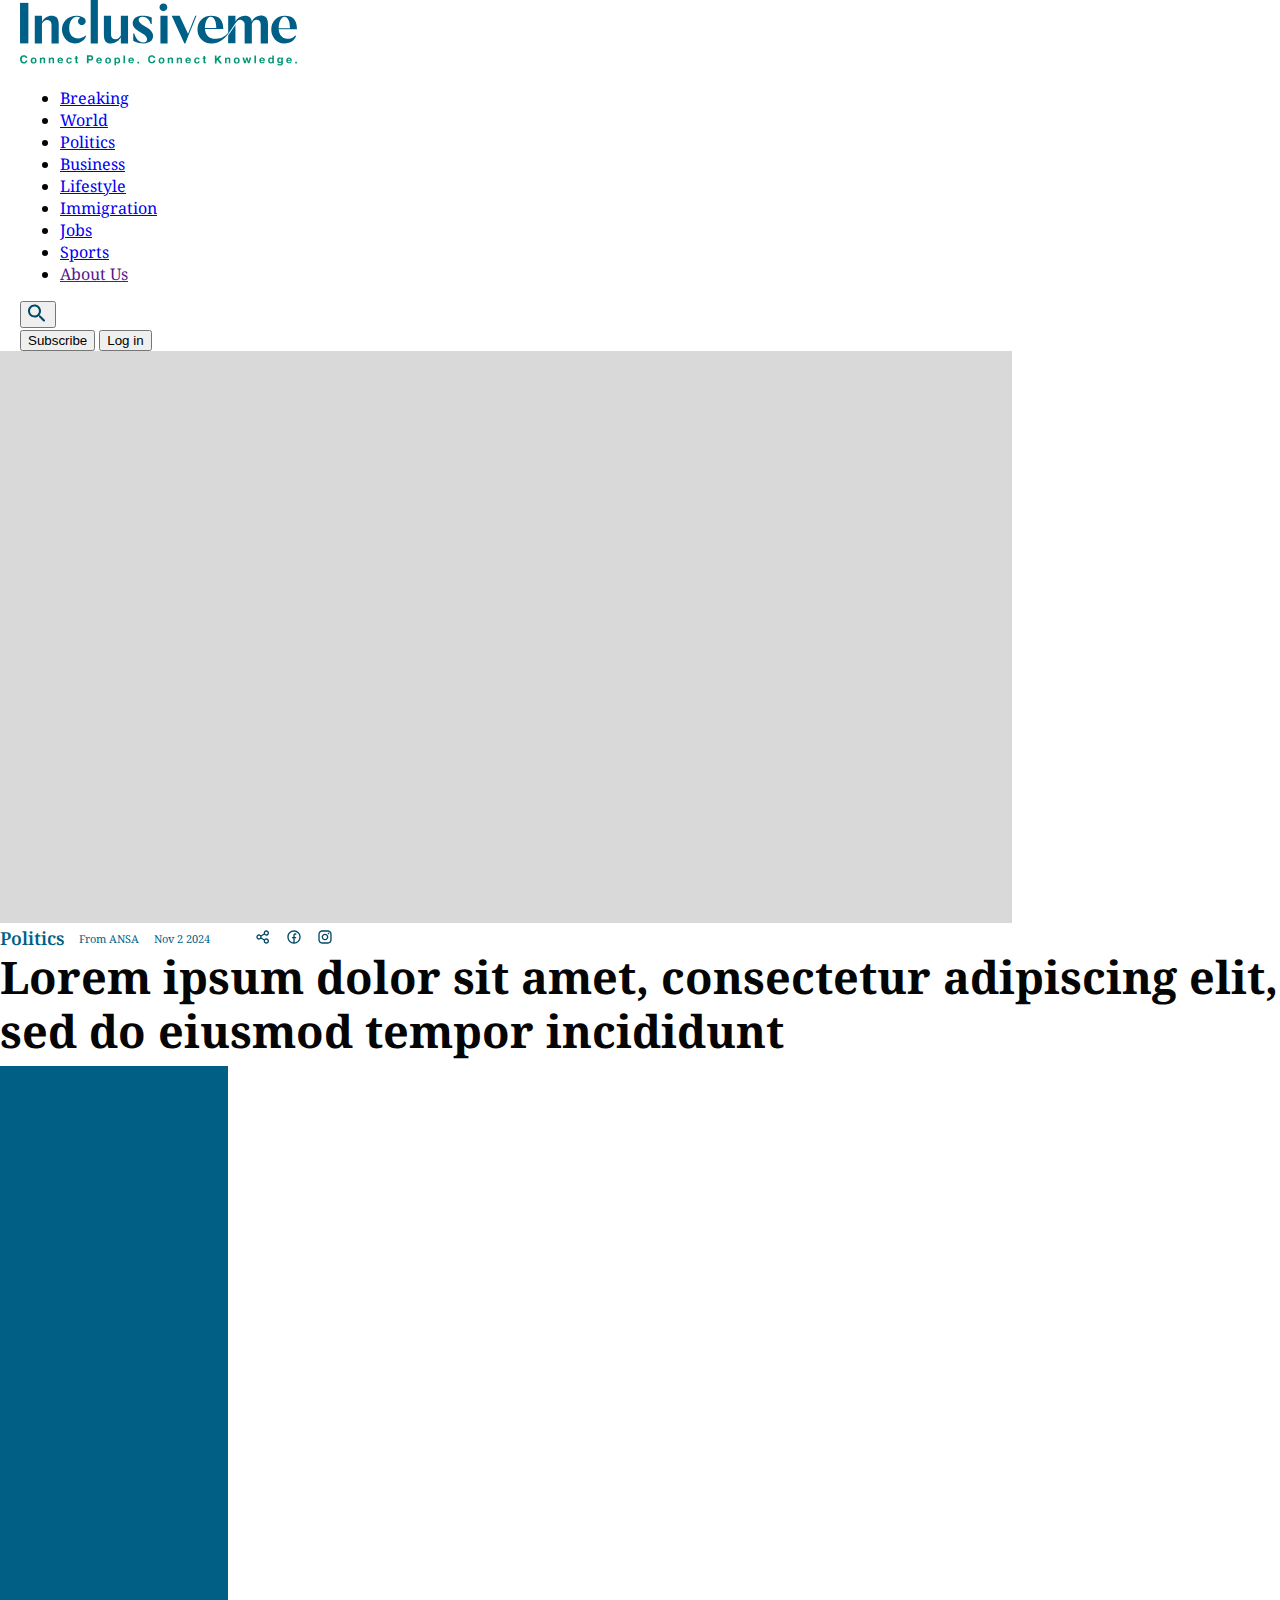
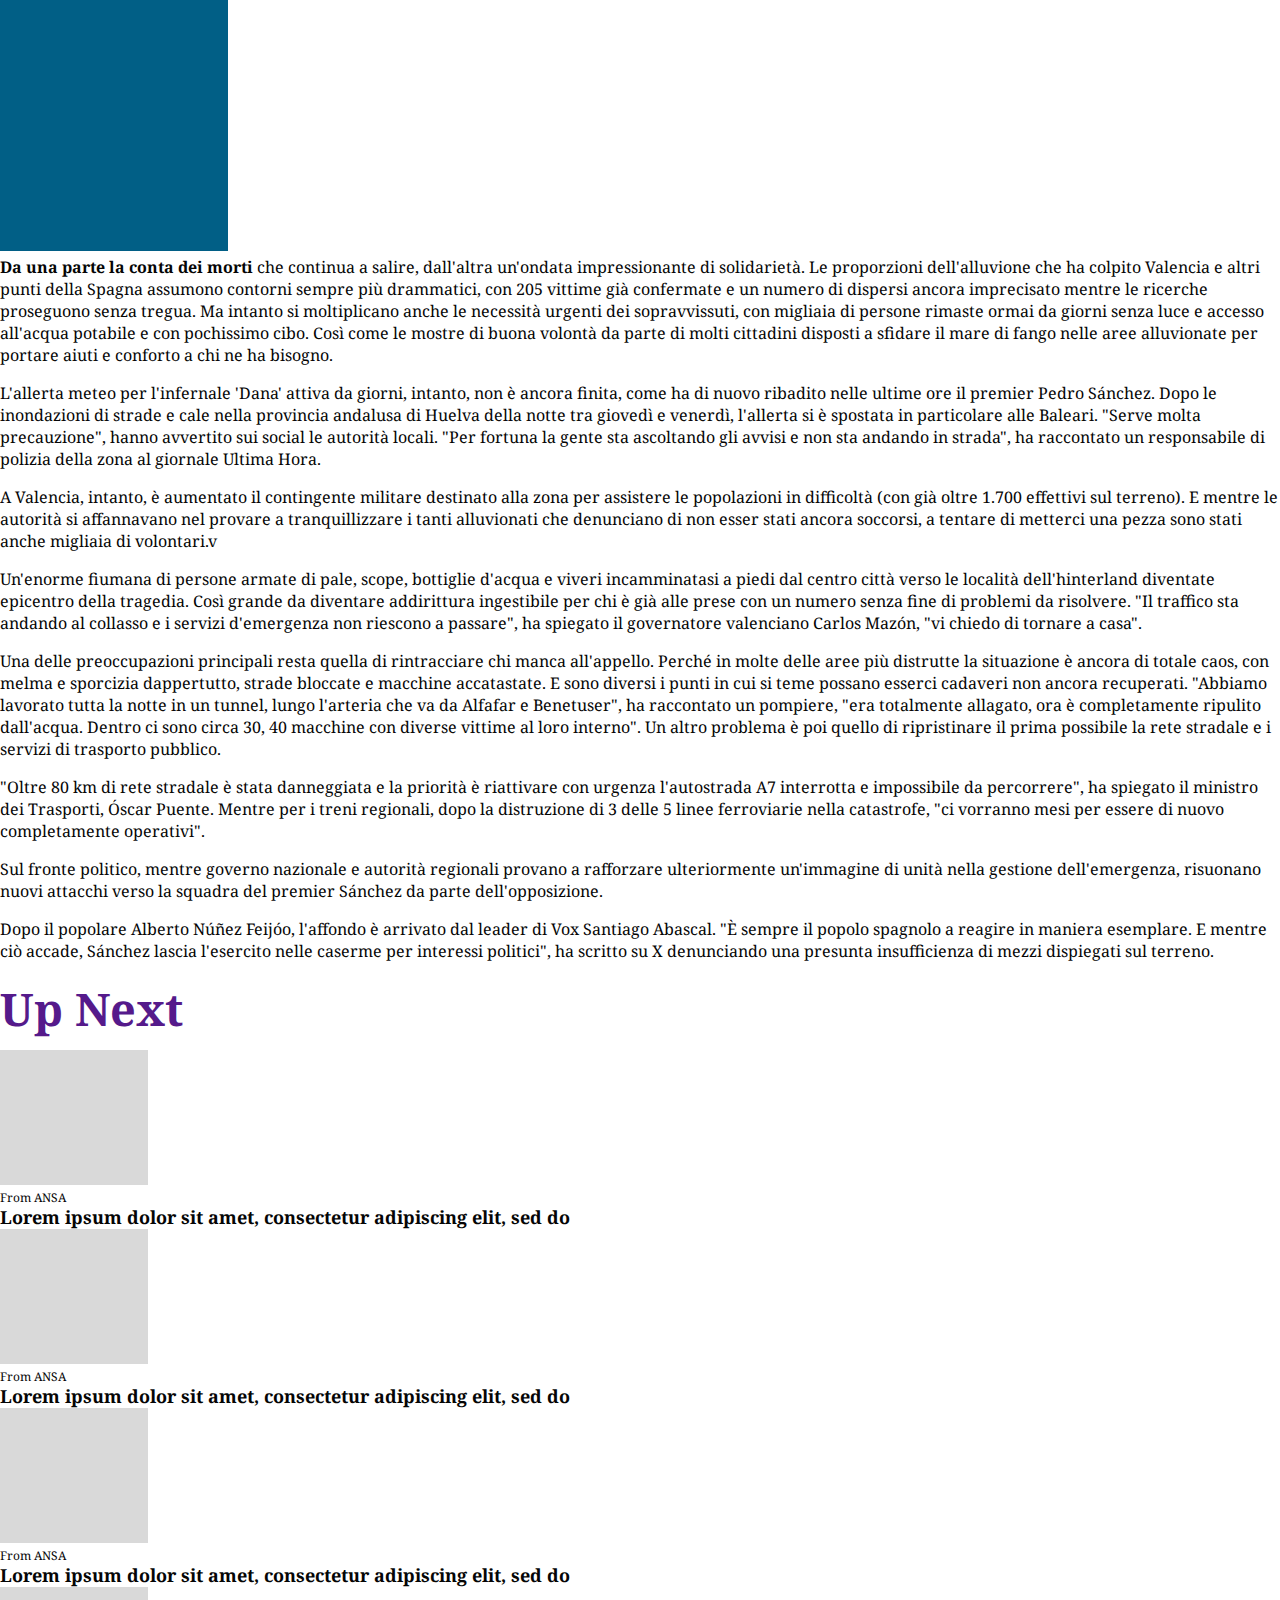
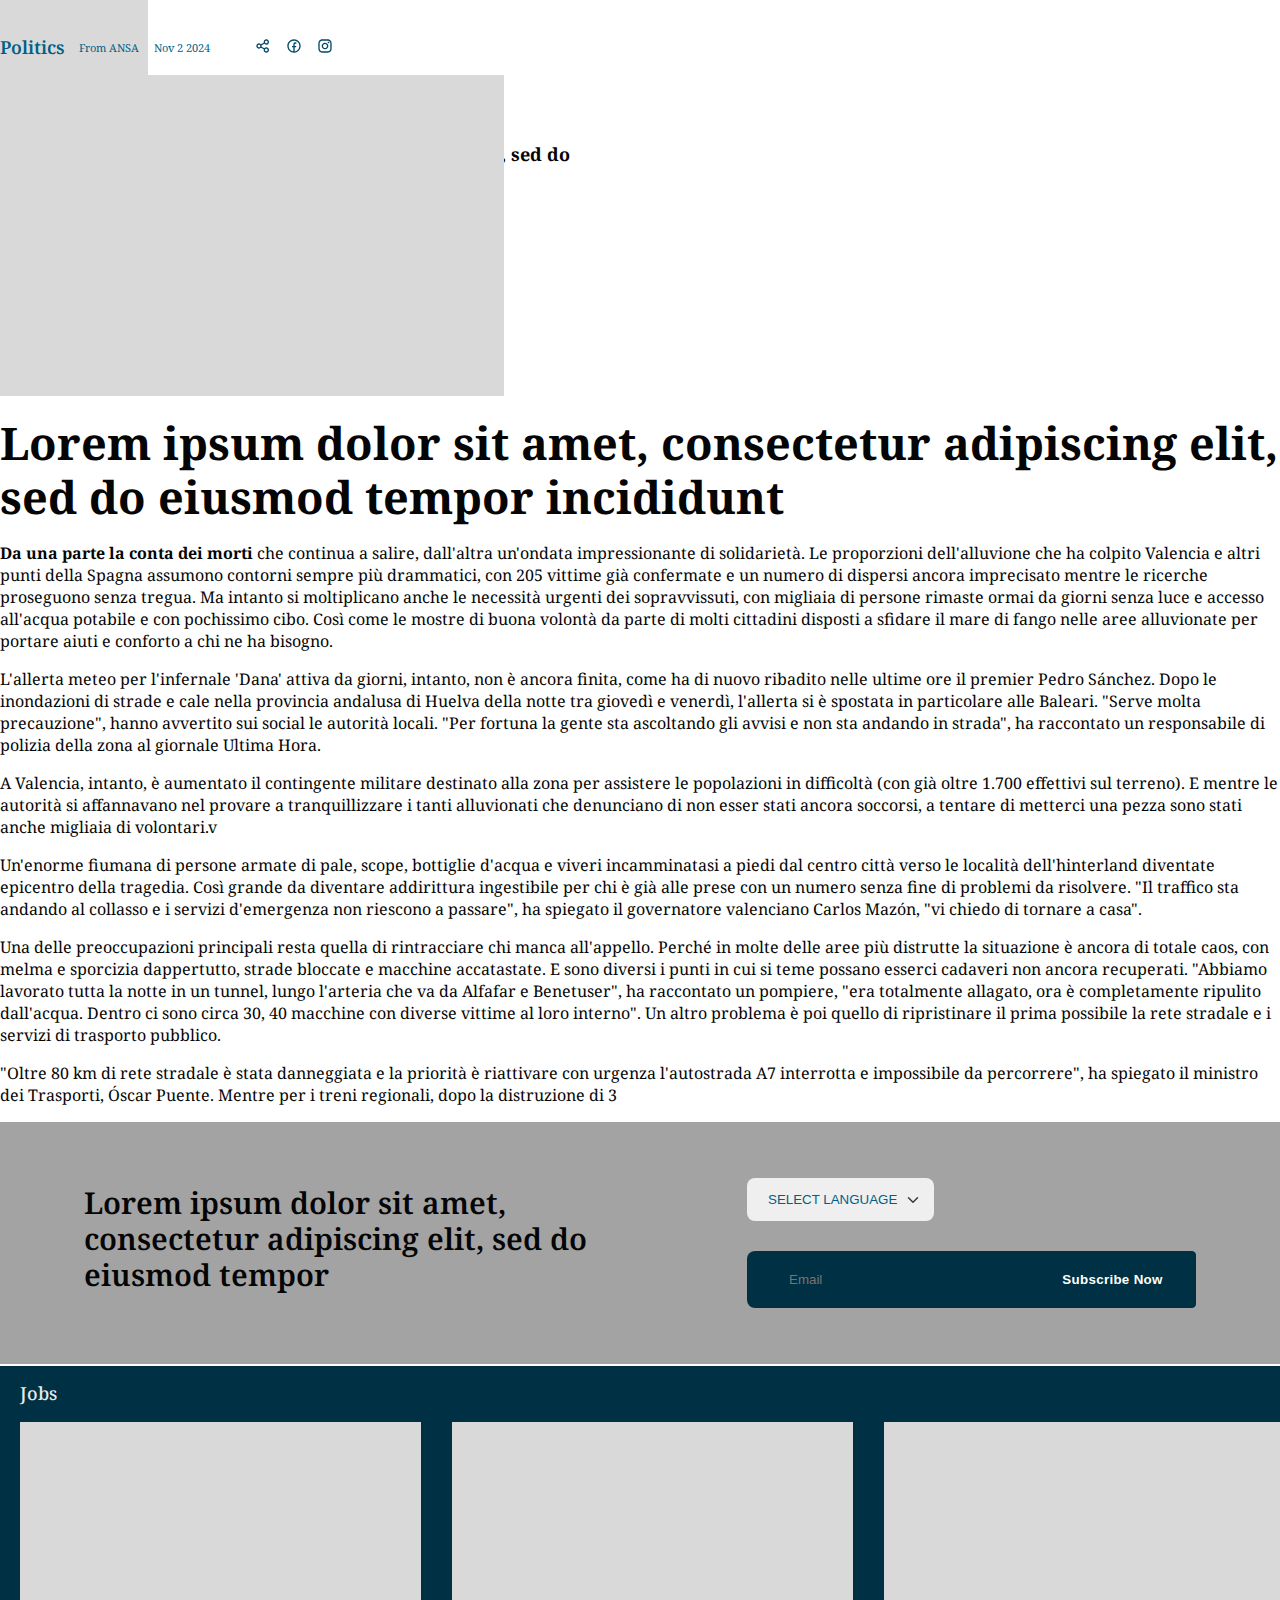
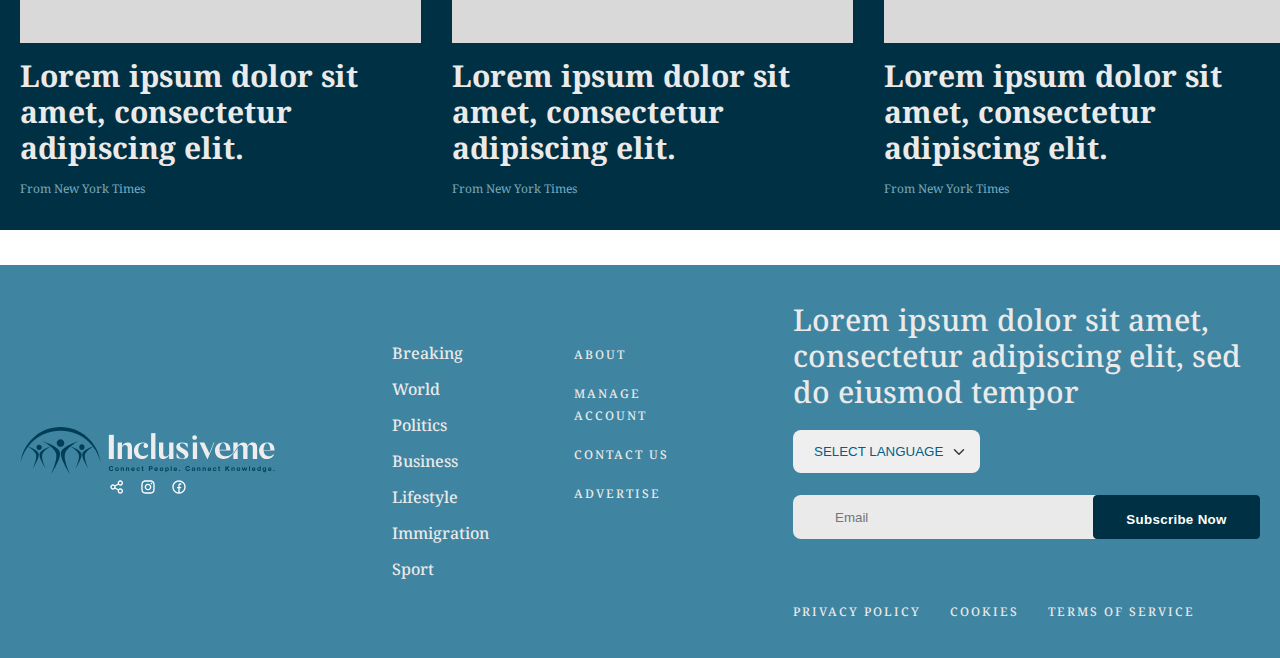
==== artical.html @ 6700d003 "Added About" ====
<!doctype html>
<html lang="en">
<head>
    <meta charset="utf-8">
    <meta name="viewport" content="width=device-width, initial-scale=1">
    <title>Article</title>
    <link rel="preconnect" href="https://fonts.googleapis.com">
    <link rel="preconnect" href="https://fonts.gstatic.com" crossorigin>
    <link href='https://fonts.googleapis.com/css?family=Noto Sans' rel='stylesheet'>

    <link href="https://fonts.googleapis.com/css2?family=DM+Serif+Display:ital@0;1&family=Noto+Sans:ital,wght@0,100..900;1,100..900&family=Noto+Serif:ital,wght@0,100..900;1,100..900&display=swap"
          rel="stylesheet">
    <link rel="stylesheet" href="assets/css/main-style.css">
</head>
<body x-data="{ direction: 'ltr' }" :dir="direction">
<header class="about-header">
    <div class="top-header">
        <div class="container">
            <div class="top-header-row">

                <div class="header-logo-col">
                    <a href=""><img src="assets/images/logo.svg" alt=""></a>
                </div>
                <div class="header-search-col">
                    <div class="main-menu-wrapper">
                        <div class="container">
                            <div class="main-menu">
                                <ul>
                                    <li class="current-menu-item"><a href="breaking.html">Breaking</a></li>
                                    <li><a href="world.html">World</a></li>
                                    <li><a href="politics.html">Politics</a></li>
                                    <li><a href="business.html">Business</a></li>
                                    <li><a href="lifestyle.html">Lifestyle</a></li>
                                    <li><a href="immigration.html">Immigration</a></li>
                                    <li><a href="jobs.html">Jobs</a></li>
                                    <li><a href="sports.html">Sports</a></li>
                                    <li class="highlighted-item"><a href="">About Us</a></li>
                                </ul>
                            </div>
                        </div>
                    </div>

                </div>
                <div class="header-social-col">
                    <button>

                        <svg width="20" height="18" viewBox="0 0 20 18" fill="none"
                             xmlns="http://www.w3.org/2000/svg">
                            <path d="M12.4653 11.4631H11.6776L11.3984 11.1941C12.595 9.79883 13.2132 7.89534 12.8742 5.87226C12.4055 3.10173 10.0921 0.889295 7.29996 0.550453C3.0819 0.032225 -0.468049 3.58009 0.0504827 7.79568C0.389523 10.5861 2.60326 12.8982 5.37541 13.3666C7.39968 13.7055 9.30429 13.0876 10.7003 11.8917L10.9696 12.1707V12.958L15.2076 17.1935C15.6164 17.6021 16.2845 17.6021 16.6934 17.1935C17.1022 16.7849 17.1022 16.1172 16.6934 15.7086L12.4653 11.4631ZM6.48227 11.4631C3.9993 11.4631 1.99498 9.45999 1.99498 6.97847C1.99498 4.49696 3.9993 2.49381 6.48227 2.49381C8.96525 2.49381 10.9696 4.49696 10.9696 6.97847C10.9696 9.45999 8.96525 11.4631 6.48227 11.4631Z"
                                  fill="#014764"/>
                        </svg>
                    </button>
                </div>
                <div class="top-header-menu">

                    <button class="subscribe-btn"> Subscribe</button>
                    <button>Log in</button>
                </div>
            </div>
        </div>
    </div>

</header>

<main class="regular-page-wrapper">

    <div class="page-wrapper-artical">
        <div class="banner-wrapper">
            <div class="banner-left ">
                <img src="assets/images/demo/1012-572.png" alt="">

                <div class="page-title-wrapper">
                    <div class="inner-page-title">
                        <h1>Politics </h1>
                    </div>
                    <div class="page-meta">
                        <div class="news-source">
                            From ANSA
                        </div>
                        <div class="published-date">
                            Nov 2 2024
                        </div>
                    </div>
                    <div class="content-share">
                        <ul>

                            <li><a href=""><img src="assets/images/Vector.svg" alt=""></a></li>
                            <li><a href=""><img src="assets/images/bookmark-blue.svg" alt=""></a></li>
                            <li><a href=""><img src="assets/images/Share-16.svg" alt=""></a></li>
                            <li><a href=""><img src="assets/images/Faceboox-16.svg" alt=""></a></li>
                            <li><a href=""><img src="assets/images/Instagram-16.svg" alt=""></a></li>
                        </ul>
                    </div>
                </div>

                <h2 class=" ">Lorem ipsum dolor sit amet, consectetur adipiscing elit, sed do eiusmod tempor
                    incididunt</h2>


            </div>
            <div class="banner-right">
                <img src="assets/images/demo/228-785.png" alt="">
            </div>
        </div>


        <div class="main-container">
            <div class="container-left">

                <p class="small">
                    <b> Da una parte la conta dei morti</b> che continua a salire, dall'altra un'ondata impressionante
                    di
                    solidarietà. Le proporzioni dell'alluvione che ha colpito Valencia e altri punti della Spagna
                    assumono contorni sempre più drammatici, con 205 vittime già confermate e un numero di dispersi
                    ancora imprecisato mentre le ricerche proseguono senza tregua. Ma intanto si moltiplicano anche le
                    necessità urgenti dei sopravvissuti, con migliaia di persone rimaste ormai da giorni senza luce e
                    accesso all'acqua potabile e con pochissimo cibo. Così come le mostre di buona volontà da parte di
                    molti cittadini disposti a sfidare il mare di fango nelle aree alluvionate per portare aiuti e
                    conforto a chi ne ha bisogno. 
                </p>


                <p class="small">
                    L'allerta meteo per l'infernale 'Dana' attiva da giorni, intanto, non è ancora finita, come ha di
                    nuovo ribadito nelle ultime ore il premier Pedro Sánchez. Dopo le inondazioni di strade e cale nella
                    provincia andalusa di Huelva della notte tra giovedì e venerdì, l'allerta si è spostata in
                    particolare alle Baleari. "Serve molta precauzione", hanno avvertito sui social le autorità locali.
                    "Per fortuna la gente sta ascoltando gli avvisi e non sta andando in strada", ha raccontato un
                    responsabile di polizia della zona al giornale Ultima Hora.
                </p>
                <p class="small">
                    A Valencia, intanto, è aumentato il contingente militare destinato alla zona per assistere le
                    popolazioni in difficoltà (con già oltre 1.700 effettivi sul terreno). E mentre le autorità si
                    affannavano nel provare a tranquillizzare i tanti alluvionati che denunciano di non esser stati
                    ancora soccorsi, a tentare di metterci una pezza sono stati anche migliaia di volontari.v
                </p>

                <p class="small">
                    Un'enorme fiumana di persone armate di pale, scope, bottiglie d'acqua e viveri incamminatasi a piedi
                    dal centro città verso le località dell'hinterland diventate epicentro della tragedia. Così grande
                    da diventare addirittura ingestibile per chi è già alle prese con un numero senza fine di problemi
                    da risolvere. "Il traffico sta andando al collasso e i servizi d'emergenza non riescono a passare",
                    ha spiegato il governatore valenciano Carlos Mazón, "vi chiedo di tornare a casa".
                </p>
                <p class="small">
                    Una delle preoccupazioni principali resta quella di rintracciare chi manca all'appello. Perché in
                    molte delle aree più distrutte la situazione è ancora di totale caos, con melma e sporcizia
                    dappertutto, strade bloccate e macchine accatastate. E sono diversi i punti in cui si teme possano
                    esserci cadaveri non ancora recuperati. "Abbiamo lavorato tutta la notte in un tunnel, lungo
                    l'arteria che va da Alfafar e Benetuser", ha raccontato un pompiere, "era totalmente allagato, ora è
                    completamente ripulito dall'acqua. Dentro ci sono circa 30, 40 macchine con diverse vittime al loro
                    interno".
                    Un altro problema è poi quello di ripristinare il prima possibile la rete stradale e i servizi di
                    trasporto pubblico.
                </p>

                <p class="small">
                    "Oltre 80 km di rete stradale è stata danneggiata e la priorità è riattivare con urgenza
                    l'autostrada A7 interrotta e impossibile da percorrere", ha spiegato il ministro dei Trasporti,
                    Óscar Puente. Mentre per i treni regionali, dopo la distruzione di 3 delle 5 linee ferroviarie nella
                    catastrofe, "ci vorranno mesi per essere di nuovo completamente operativi".
                </p>
                <p class="small">
                    Sul fronte politico, mentre governo nazionale e autorità regionali provano a rafforzare
                    ulteriormente un'immagine di unità nella gestione dell'emergenza, risuonano nuovi attacchi verso la
                    squadra del premier Sánchez da parte dell'opposizione.
                </p>
                <p class="small" style="margin-bottom: 20px">
                    Dopo il popolare Alberto Núñez Feijóo, l'affondo è arrivato dal leader di Vox Santiago Abascal. "È
                    sempre il popolo spagnolo a reagire in maniera esemplare. E mentre ciò accade, Sánchez lascia
                    l'esercito nelle caserme per interessi politici", ha scritto su X denunciando una presunta
                    insufficienza di mezzi dispiegati sul terreno.
                </p>

                    <div class="left-news">

                        <h2 class=" news-header  artical-news " style="margin: 0 0 14px;" ><a href="" style="text-decoration: none;"><span
                                class="news-header artical-news">Up Next</span></a></h2>
                        <div class="about-news-list-wrapper">
                            <div class="about-news-box artical-box" style="margin-bottom: 0;">
                                <div class="about-news-box-inner">
                                    <div class="about-news-thumbnail">
                                        <a href=""><img src="assets/images/demo/148-135.png" alt=""></a>
                                    </div>
                                </div>
                                <div class="news-info">
                                    <div class="news-meta">
                                        <ul>
                                            <li>From <a href=""> ANSA</a></li>
                                        </ul>

                                    </div>
                                    <div class="news-headline">
                                        <h3 class="news-headline">Lorem ipsum dolor sit amet, consectetur adipiscing elit, sed
                                            do</h3>
                                    </div>
                                </div>
                            </div>

                            <div class="about-news-box" style="margin-bottom: 0;">
                                <div class="about-news-box-inner">
                                    <div class="about-news-thumbnail">
                                        <a href=""><img src="assets/images/demo/148-135.png" alt=""></a>
                                    </div>
                                </div>
                                <div class="news-info">
                                    <div class="news-meta">
                                        <ul>
                                            <li>From <a href=""> ANSA</a></li>
                                        </ul>

                                    </div>
                                    <div class="news-headline">
                                        <h3 class="news-headline">Lorem ipsum dolor sit amet, consectetur adipiscing elit, sed
                                            do</h3>
                                    </div>
                                </div>
                            </div>

                            <div class="about-news-box" style="margin-bottom: 0;">
                                <div class="about-news-box-inner">
                                    <div class="about-news-thumbnail">
                                        <a href=""><img src="assets/images/demo/148-135.png" alt=""></a>
                                    </div>
                                </div>
                                <div class="news-info">
                                    <div class="news-meta">
                                        <ul>
                                            <li>From <a href=""> ANSA</a></li>
                                        </ul>

                                    </div>
                                    <div class="news-headline">
                                        <h3 class="news-headline">Lorem ipsum dolor sit amet, consectetur adipiscing elit, sed
                                            do</h3>
                                    </div>
                                </div>
                            </div>

                            <div class="about-news-box" style="margin-bottom: 0; height: 50px;">
                                <div class="about-news-box-inner">
                                    <div class="about-news-thumbnail">
                                        <a href=""><img src="assets/images/demo/148-135.png" alt=""></a>
                                    </div>
                                </div>
                                <div class="news-info">
                                    <div class="news-meta">
                                        <ul>
                                            <li>From <a href=""> ANSA</a></li>
                                        </ul>

                                    </div>
                                    <div class="news-headline">
                                        <h3 class="news-headline">Lorem ipsum dolor sit amet, consectetur adipiscing elit, sed
                                            do</h3>
                                    </div>
                                </div>
                            </div>


                        </div>


                    </div>



            </div>
            <div class="container-right">
                <div class="page-title-wrapper">
                    <div class="inner-page-title">
                        <h1>Politics</h1>
                    </div>
                    <div class="page-meta">
                        <div class="news-source">
                            From ANSA
                        </div>
                        <div class="published-date">
                            Nov 2 2024
                        </div>
                    </div>
                    <div class="content-share">
                        <ul>

                            <li><a href=""><img src="assets/images/Vector.svg" alt=""></a></li>
                            <li><a href=""><img src="assets/images/bookmark-blue.svg" alt=""></a></li>
                            <li><a href=""><img src="assets/images/Share-16.svg" alt=""></a></li>
                            <li><a href=""><img src="assets/images/Faceboox-16.svg" alt=""></a></li>
                            <li><a href=""><img src="assets/images/Instagram-16.svg" alt=""></a></li>
                        </ul>
                    </div>
                </div>
                <img style="margin-top: 17px;" src="assets/images/demo/504-321.png" alt="">



                <h2 style="margin-top: 15px;margin-bottom: 18px;">Lorem ipsum dolor sit amet, consectetur adipiscing elit, sed do eiusmod tempor
                    incididunt</h2>

                <p class="small">
                    <b> Da una parte la conta dei morti</b> che continua a salire, dall'altra un'ondata impressionante
                    di
                    solidarietà. Le proporzioni dell'alluvione che ha colpito Valencia e altri punti della Spagna
                    assumono contorni sempre più drammatici, con 205 vittime già confermate e un numero di dispersi
                    ancora imprecisato mentre le ricerche proseguono senza tregua. Ma intanto si moltiplicano anche le
                    necessità urgenti dei sopravvissuti, con migliaia di persone rimaste ormai da giorni senza luce e
                    accesso all'acqua potabile e con pochissimo cibo. Così come le mostre di buona volontà da parte di
                    molti cittadini disposti a sfidare il mare di fango nelle aree alluvionate per portare aiuti e
                    conforto a chi ne ha bisogno. 
                </p>


                <p class="small">
                    L'allerta meteo per l'infernale 'Dana' attiva da giorni, intanto, non è ancora finita, come ha di
                    nuovo ribadito nelle ultime ore il premier Pedro Sánchez. Dopo le inondazioni di strade e cale nella
                    provincia andalusa di Huelva della notte tra giovedì e venerdì, l'allerta si è spostata in
                    particolare alle Baleari. "Serve molta precauzione", hanno avvertito sui social le autorità locali.
                    "Per fortuna la gente sta ascoltando gli avvisi e non sta andando in strada", ha raccontato un
                    responsabile di polizia della zona al giornale Ultima Hora.
                </p>
                <p class="small">
                    A Valencia, intanto, è aumentato il contingente militare destinato alla zona per assistere le
                    popolazioni in difficoltà (con già oltre 1.700 effettivi sul terreno). E mentre le autorità si
                    affannavano nel provare a tranquillizzare i tanti alluvionati che denunciano di non esser stati
                    ancora soccorsi, a tentare di metterci una pezza sono stati anche migliaia di volontari.v
                </p>

                <p class="small">
                    Un'enorme fiumana di persone armate di pale, scope, bottiglie d'acqua e viveri incamminatasi a piedi
                    dal centro città verso le località dell'hinterland diventate epicentro della tragedia. Così grande
                    da diventare addirittura ingestibile per chi è già alle prese con un numero senza fine di problemi
                    da risolvere. "Il traffico sta andando al collasso e i servizi d'emergenza non riescono a passare",
                    ha spiegato il governatore valenciano Carlos Mazón, "vi chiedo di tornare a casa".
                </p>
                <p class="small">
                    Una delle preoccupazioni principali resta quella di rintracciare chi manca all'appello. Perché in
                    molte delle aree più distrutte la situazione è ancora di totale caos, con melma e sporcizia
                    dappertutto, strade bloccate e macchine accatastate. E sono diversi i punti in cui si teme possano
                    esserci cadaveri non ancora recuperati. "Abbiamo lavorato tutta la notte in un tunnel, lungo
                    l'arteria che va da Alfafar e Benetuser", ha raccontato un pompiere, "era totalmente allagato, ora è
                    completamente ripulito dall'acqua. Dentro ci sono circa 30, 40 macchine con diverse vittime al loro
                    interno".
                    Un altro problema è poi quello di ripristinare il prima possibile la rete stradale e i servizi di
                    trasporto pubblico.
                </p>

                <p class="small">
                    "Oltre 80 km di rete stradale è stata danneggiata e la priorità è riattivare con urgenza
                    l'autostrada A7 interrotta e impossibile da percorrere", ha spiegato il ministro dei Trasporti,
                    Óscar Puente. Mentre per i treni regionali, dopo la distruzione di 3
                </p>

            </div>
        </div>
        <div class="container-news">
            <div class="news-latter-section-wrapper news">
                <div>
                    <h2>Lorem ipsum dolor sit amet, consectetur adipiscing elit, sed do eiusmod tempor </h2>
                </div>
                <div>
                    <div class="language-switch-wrapper" style="margin-bottom: 30px">
                        <select name="">
                            <option value="">Select language</option>
                        </select>
                    </div>
                    <form class="newsletter-form" action="#">
                        <input type="email" placeholder="Email">
                        <button type="submit">Subscribe Now</button>
                    </form>
                </div>
            </div>
        </div>

    </div>

    <div class="news-section bg-primary-100 jobs-news-section" style="margin: 2px 0 35px; padding: 16px 0">
        <div class="container">
            <h2 class="news-block-heading" style="margin-bottom: 17px"><a href="">Jobs</a></h2>
            <div class="news-carousel" style="gap: 29px">

                <div class="news-box">
                    <div class="news-box-inner">
                        <div class="news-thumbnail">
                            <a href=""><img src="assets/images/demo/401-221.png" alt=""></a>
                        </div>
                        <div class="news-info">
                            <div class="news-headline">
                                <h3 class=""><a href="">Lorem ipsum dolor sit amet, consectetur adipiscing
                                    elit.</a>
                                </h3>
                            </div>
                            <div class="news-meta">
                                <ul>
                                    <li>From <a href="">New York Times</a></li>
                                </ul>
                            </div>
                        </div>
                    </div>
                </div>
                <div class="news-box">
                    <div class="news-box-inner">
                        <div class="news-thumbnail">
                            <a href=""><img src="assets/images/demo/401-221.png" alt=""></a>
                        </div>
                        <div class="news-info">
                            <div class="news-headline">
                                <h3 class=""><a href="">Lorem ipsum dolor sit amet, consectetur adipiscing
                                    elit.</a>
                                </h3>
                            </div>
                            <div class="news-meta">
                                <ul>
                                    <li>From <a href="">New York Times</a></li>
                                </ul>
                            </div>
                        </div>
                    </div>
                </div>
                <div class="news-box">
                    <div class="news-box-inner">
                        <div class="news-thumbnail">
                            <a href=""><img src="assets/images/demo/401-221.png" alt=""></a>
                        </div>
                        <div class="news-info">
                            <div class="news-headline">
                                <h3 class=""><a href="">Lorem ipsum dolor sit amet, consectetur adipiscing
                                    elit.</a>
                                </h3>
                            </div>
                            <div class="news-meta">
                                <ul>
                                    <li>From <a href="">New York Times</a></li>
                                </ul>
                            </div>
                        </div>
                    </div>
                </div>


            </div>
        </div>

    </div>


</main>
<footer class="site-footer">
    <div class="footer-navigation">
        <div class="container">
            <div class="footer-navigation-inner">
                <div class="footer-widget footer-branding-widget">
                    <div>
                        <a href=""><img src="assets/images/Logo-Light.svg" alt=""></a>
                        <div class="footer-social-media">
                            <ul>
                                <li><a href="">
                                    <svg width="16" height="16" viewBox="0 0 16 16" fill="none"
                                         xmlns="http://www.w3.org/2000/svg">
                                        <path d="M8.74648 11.3487L5.94714 9.82205C5.58168 10.2128 5.10713 10.4845 4.58519 10.602C4.06325 10.7194 3.51804 10.6772 3.02043 10.4807C2.52281 10.2843 2.09579 9.94269 1.79486 9.50035C1.49393 9.05801 1.33301 8.53538 1.33301 8.00039C1.33301 7.46539 1.49393 6.94276 1.79486 6.50042C2.09579 6.05809 2.52281 5.71649 3.02043 5.52003C3.51804 5.32357 4.06325 5.28133 4.58519 5.3988C5.10713 5.51627 5.58168 5.78801 5.94714 6.17872L8.74715 4.65205C8.58818 4.02277 8.66418 3.35711 8.9609 2.77986C9.25762 2.2026 9.75468 1.75337 10.3589 1.51639C10.9632 1.2794 11.6331 1.27092 12.2431 1.49254C12.8532 1.71416 13.3615 2.15067 13.6727 2.72023C13.9839 3.28979 14.0767 3.95331 13.9337 4.58642C13.7908 5.21952 13.4218 5.77874 12.896 6.15926C12.3702 6.53978 11.7236 6.71546 11.0775 6.65338C10.4315 6.59131 9.83021 6.29573 9.38648 5.82205L6.58648 7.34872C6.69395 7.77629 6.69395 8.22381 6.58648 8.65139L9.38581 10.1781C9.82955 9.70438 10.4308 9.4088 11.0769 9.34672C11.723 9.28465 12.3695 9.46033 12.8953 9.84085C13.4211 10.2214 13.7901 10.7806 13.9331 11.4137C14.0761 12.0468 13.9832 12.7103 13.672 13.2799C13.3608 13.8494 12.8525 14.2859 12.2425 14.5076C11.6324 14.7292 10.9625 14.7207 10.3583 14.4837C9.75402 14.2467 9.25695 13.7975 8.96023 13.2203C8.66352 12.643 8.58751 11.9773 8.74648 11.3481V11.3487ZM3.99981 9.33339C4.35343 9.33339 4.69257 9.19291 4.94262 8.94286C5.19267 8.69281 5.33315 8.35368 5.33315 8.00005C5.33315 7.64643 5.19267 7.30729 4.94262 7.05724C4.69257 6.8072 4.35343 6.66672 3.99981 6.66672C3.64619 6.66672 3.30705 6.8072 3.057 7.05724C2.80695 7.30729 2.66648 7.64643 2.66648 8.00005C2.66648 8.35368 2.80695 8.69281 3.057 8.94286C3.30705 9.19291 3.64619 9.33339 3.99981 9.33339ZM11.3331 5.33339C11.6868 5.33339 12.0259 5.19291 12.276 4.94286C12.526 4.69281 12.6665 4.35368 12.6665 4.00005C12.6665 3.64643 12.526 3.30729 12.276 3.05725C12.0259 2.8072 11.6868 2.66672 11.3331 2.66672C10.9795 2.66672 10.6404 2.8072 10.3903 3.05725C10.1403 3.30729 9.99981 3.64643 9.99981 4.00005C9.99981 4.35368 10.1403 4.69281 10.3903 4.94286C10.6404 5.19291 10.9795 5.33339 11.3331 5.33339ZM11.3331 13.3334C11.6868 13.3334 12.0259 13.1929 12.276 12.9429C12.526 12.6928 12.6665 12.3537 12.6665 12.0001C12.6665 11.6464 12.526 11.3073 12.276 11.0572C12.0259 10.8072 11.6868 10.6667 11.3331 10.6667C10.9795 10.6667 10.6404 10.8072 10.3903 11.0572C10.1403 11.3073 9.99981 11.6464 9.99981 12.0001C9.99981 12.3537 10.1403 12.6928 10.3903 12.9429C10.6404 13.1929 10.9795 13.3334 11.3331 13.3334Z"
                                              fill="#fff"/>
                                    </svg>

                                </a></li>
                                <li><a href="">
                                    <svg width="16" height="16" viewBox="0 0 16 16" fill="none"
                                         xmlns="http://www.w3.org/2000/svg">
                                        <path d="M8.00016 6.00004C7.46973 6.00004 6.96102 6.21075 6.58595 6.58583C6.21088 6.9609 6.00016 7.46961 6.00016 8.00004C6.00016 8.53047 6.21088 9.03918 6.58595 9.41426C6.96102 9.78933 7.46973 10 8.00016 10C8.5306 10 9.0393 9.78933 9.41438 9.41426C9.78945 9.03918 10.0002 8.53047 10.0002 8.00004C10.0002 7.46961 9.78945 6.9609 9.41438 6.58583C9.0393 6.21075 8.5306 6.00004 8.00016 6.00004ZM8.00016 4.66671C8.88422 4.66671 9.73206 5.0179 10.3572 5.64302C10.9823 6.26814 11.3335 7.11599 11.3335 8.00004C11.3335 8.8841 10.9823 9.73194 10.3572 10.3571C9.73206 10.9822 8.88422 11.3334 8.00016 11.3334C7.11611 11.3334 6.26826 10.9822 5.64314 10.3571C5.01802 9.73194 4.66683 8.8841 4.66683 8.00004C4.66683 7.11599 5.01802 6.26814 5.64314 5.64302C6.26826 5.0179 7.11611 4.66671 8.00016 4.66671ZM12.3335 4.50004C12.3335 4.72105 12.2457 4.93302 12.0894 5.0893C11.9331 5.24558 11.7212 5.33337 11.5002 5.33337C11.2791 5.33337 11.0672 5.24558 10.9109 5.0893C10.7546 4.93302 10.6668 4.72105 10.6668 4.50004C10.6668 4.27903 10.7546 4.06707 10.9109 3.91079C11.0672 3.7545 11.2791 3.66671 11.5002 3.66671C11.7212 3.66671 11.9331 3.7545 12.0894 3.91079C12.2457 4.06707 12.3335 4.27903 12.3335 4.50004ZM8.00016 2.66671C6.35083 2.66671 6.0815 2.67137 5.31416 2.70537C4.7915 2.73004 4.44083 2.80004 4.1155 2.92671C3.82616 3.03871 3.6175 3.17271 3.3955 3.39537C3.18683 3.59697 3.0264 3.8431 2.92616 4.11537C2.7995 4.44204 2.7295 4.79204 2.7055 5.31404C2.67083 6.05004 2.66683 6.30737 2.66683 8.00004C2.66683 9.64937 2.6715 9.91871 2.7055 10.686C2.73016 11.208 2.80016 11.5594 2.92616 11.884C3.0395 12.174 3.17283 12.3827 3.39416 12.604C3.61883 12.828 3.8275 12.962 4.11416 13.0727C4.4435 13.2 4.79416 13.2707 5.31416 13.2947C6.05016 13.3294 6.3075 13.3334 8.00016 13.3334C9.6495 13.3334 9.91883 13.3287 10.6862 13.2947C11.2075 13.27 11.5588 13.2 11.8842 13.074C12.1728 12.9614 12.3828 12.8274 12.6042 12.606C12.8288 12.3814 12.9628 12.1727 13.0735 11.886C13.2002 11.5574 13.2708 11.206 13.2948 10.686C13.3295 9.95004 13.3335 9.69271 13.3335 8.00004C13.3335 6.35071 13.3288 6.08137 13.2948 5.31404C13.2702 4.79271 13.2002 4.44071 13.0735 4.11537C12.973 3.84338 12.8129 3.59735 12.6048 3.39537C12.4033 3.1866 12.1572 3.02615 11.8848 2.92604C11.5582 2.79937 11.2075 2.72937 10.6862 2.70537C9.95016 2.67071 9.69283 2.66671 8.00016 2.66671ZM8.00016 1.33337C9.8115 1.33337 10.0375 1.34004 10.7482 1.37337C11.4582 1.40671 11.9415 1.51804 12.3668 1.68337C12.8068 1.85271 13.1775 2.08204 13.5482 2.45204C13.8872 2.7853 14.1495 3.18843 14.3168 3.63337C14.4815 4.05804 14.5935 4.54204 14.6268 5.25204C14.6582 5.96271 14.6668 6.18871 14.6668 8.00004C14.6668 9.81137 14.6602 10.0374 14.6268 10.748C14.5935 11.458 14.4815 11.9414 14.3168 12.3667C14.1499 12.8119 13.8876 13.2151 13.5482 13.548C13.2148 13.8869 12.8117 14.1492 12.3668 14.3167C11.9422 14.4814 11.4582 14.5934 10.7482 14.6267C10.0375 14.658 9.8115 14.6667 8.00016 14.6667C6.18883 14.6667 5.96283 14.66 5.25216 14.6267C4.54216 14.5934 4.05883 14.4814 3.6335 14.3167C3.18838 14.1497 2.78518 13.8873 2.45216 13.548C2.1131 13.2148 1.85078 12.8117 1.6835 12.3667C1.51816 11.942 1.40683 11.458 1.3735 10.748C1.34216 10.0374 1.3335 9.81137 1.3335 8.00004C1.3335 6.18871 1.34016 5.96271 1.3735 5.25204C1.40683 4.54137 1.51816 4.05871 1.6835 3.63337C1.85032 3.18816 2.1127 2.78492 2.45216 2.45204C2.78528 2.11286 3.18845 1.85053 3.6335 1.68337C4.05883 1.51804 4.5415 1.40671 5.25216 1.37337C5.96283 1.34204 6.18883 1.33337 8.00016 1.33337Z"
                                              fill="#fff"/>
                                    </svg>

                                </a></li>
                                <li><a href="">
                                    <svg width="16" height="16" viewBox="0 0 16 16" fill="none"
                                         xmlns="http://www.w3.org/2000/svg">
                                        <path d="M8.66683 13.292C10.0117 13.1209 11.2409 12.4441 12.1047 11.3992C12.9685 10.3543 13.402 9.01973 13.3171 7.66669C13.2322 6.31365 12.6353 5.0437 11.6477 4.11496C10.6601 3.18622 9.35586 2.66839 8.00016 2.66671C6.6428 2.6657 5.33613 3.18227 4.34639 4.11116C3.35665 5.04005 2.75832 6.31137 2.67332 7.66607C2.58833 9.02076 3.02305 10.3569 3.88893 11.4022C4.7548 12.4475 5.98665 13.1234 7.3335 13.292V9.33337H6.00016V8.00004H7.3335V6.89737C7.3335 6.00604 7.42683 5.68271 7.60016 5.35671C7.77091 5.03416 8.0348 4.7705 8.3575 4.60004C8.61216 4.46337 8.92883 4.38137 9.48216 4.34604C9.7015 4.33204 9.9855 4.34937 10.3342 4.39937V5.66604H10.0002C9.38883 5.66604 9.13616 5.69471 8.9855 5.77537C8.89559 5.82161 8.8224 5.89481 8.77616 5.98471C8.69616 6.13537 8.66683 6.28471 8.66683 6.89671V8.00004H10.3335L10.0002 9.33337H8.66683V13.292ZM8.00016 14.6667C4.31816 14.6667 1.3335 11.682 1.3335 8.00004C1.3335 4.31804 4.31816 1.33337 8.00016 1.33337C11.6822 1.33337 14.6668 4.31804 14.6668 8.00004C14.6668 11.682 11.6822 14.6667 8.00016 14.6667Z"
                                              fill="#fff"/>
                                    </svg>

                                </a></li>

                            </ul>
                        </div>
                    </div>
                </div>
                <div class=" ">
                    <div class="footer-widget footer-menu-widget" style="padding-left: 42px;">

                        <ul>
                            <li><a href="">Breaking</a></li>
                            <li><a href="">World</a></li>
                            <li><a href="">Politics</a></li>
                            <li><a href="">Business</a></li>
                            <li><a href="">Lifestyle</a></li>
                            <li><a href="">Immigration</a></li>
                            <li><a href="">Sport</a></li>
                        </ul>
                    </div>
                </div>
                <div class=" ">
                    <div class="footer-widget footer-menu-widget footer-sm-menu-widget" style="padding-left: 2px;">

                        <ul>
                            <li><a href="">About</a></li>
                            <li><a href="">Manage Account</a></li>
                            <li><a href="">Contact Us</a></li>
                            <li><a href="">Advertise</a></li>
                        </ul>
                    </div>
                </div>


                <div class="">
                    <div class="footer-widget footer-newsletter-widget">
                        <h3 class="footer-widget-title">Lorem ipsum dolor sit amet, consectetur adipiscing elit, sed do
                            eiusmod tempor </h3>
                        <div class="language-switch-wrapper" style="margin-bottom: 22px">
                            <select name="">
                                <option value="">Select language</option>
                            </select>
                        </div>
                        <form class="newsletter-form" action="#">
                            <input type="email" placeholder="Email">
                            <button type="submit">Subscribe Now</button>
                        </form>
                        <div class="footer-consent-menu">
                            <ul>
                                <li><a href="">Privacy policy</a></li>
                                <li><a href="">Cookies</a></li>
                                <li><a href="">Terms of service</a></li>
                            </ul>
                        </div>
                    </div>
                </div>

            </div>
        </div>
    </div>

</footer>


<script defer src="https://cdn.jsdelivr.net/npm/alpinejs@3.14.0/dist/cdn.min.js"></script>
</body>
</html>
---- assets/css/main-style.css ----
html {
  font-size: 16px;
}

* {
  box-sizing: border-box;
}

body {
  background-color: #ffffff;
  margin: 0;
  padding: 0;
  font-family: "Noto Serif", serif;
  font-weight: 400;
  font-style: normal;
  color: #050505;
}

img {
  max-width: 100%;
  height: auto;
}

.page-wrapper {
  padding: 30px 0 20px;
  max-width: 1440px;
  margin: 0 auto;
}

figure {
  margin: 0;
}

.mb-50 {
  margin-bottom: 50px;
}

.mb-40 {
  margin-bottom: 40px;
}

.mb-30 {
  margin-bottom: 30px !important;
}

.mb-20 {
  margin-bottom: 20px !important;
}

.text-dark-100 {
  color: #050505;
}

.text-dark-200 {
  color: #161616;
}

.text-dark-300 {
  color: #262626;
}

.text-dark-400 {
  color: #6D6D6D;
}

.text-primary-100 {
  color: #003043;
}

.text-primary-200 {
  color: #014764;
}

.text-primary-300 {
  color: #015F86;
}

.text-primary-400 {
  color: #3F84A1;
}

.text-primary-500 {
  color: #7AAABD;
}

.bg-primary-100 {
  background-color: #003043;
}

.bg-primary-200 {
  background-color: #014764;
}

.bg-primary-300 {
  background-color: #015F86;
}

.news-section {
  padding: 35px 50px;
}

h6, .h6, h5, .h5, h4, .h4, h3, .h3, h2, .h2, h1, .h1 {
  margin-top: 0;
  margin-bottom: 8px;
  line-height: 120%;
}

h1, .h1 {
  font-size: 64px;
}

h2, .h2 {
  font-size: 45px;
}

h3, .h3 {
  font-size: 32px;
}

h4, .h4 {
  font-size: 23px;
}

h5, .h5 {
  font-size: 16px;
}

h6, .h6 {
  font-size: 11px;
}

p {
  margin-top: 0;
}

.text-xl {
  font-size: 1.5rem;
  line-height: normal;
}

.text-lg {
  font-size: 1.125rem;
  line-height: 1.6875rem;
  letter-spacing: 0.02rem;
}

.text-base {
  font-size: 1rem;
  line-height: 1.6875rem;
  letter-spacing: 0.02rem;
}

.site-header {
  background-color: #fff;
  padding: 24px 0;
  box-shadow: 0 4px 14.3px rgba(0, 0, 0, 0.075);
}
.site-header .top-header {
  padding-bottom: 15px;
}
.site-header .top-header-row {
  display: flex;
  justify-content: space-between;
  align-items: center;
  gap: 25px;
}
.site-header .top-header-row .header-search-col {
  display: flex;
  align-items: center;
  justify-content: space-between;
  gap: 25px;
}
.site-header .top-header-row .header-search-col select {
  height: 43px;
  padding: 5px 25px 5px 20px;
  border-radius: 8px;
  text-transform: uppercase;
  width: 200px;
  border: 1px solid #015F86;
}
.site-header .top-header-row .header-search-col button {
  border: none;
  background: none;
  font-size: 16px;
  display: flex;
  align-items: center;
  gap: 4px;
  padding: 5px 10px;
  height: 43px;
  cursor: pointer;
  color: #014764;
  font-weight: 600;
}
.site-header .top-header-row .header-social-col {
  display: flex;
  align-items: center;
  gap: 54px;
}
.site-header .top-header-menu {
  gap: 11px;
  display: flex;
}
.site-header .top-header-menu button {
  border-radius: 10px;
  padding: 10px;
  border: 1px solid #003E58;
  background-color: #fff;
  cursor: pointer;
  font-weight: 700;
  font-family: "Noto Serif", serif;
  display: inline-block;
  width: 69px;
}
.site-header .top-header-menu button.subscribe-btn {
  background-color: #003E58;
  color: white;
  width: 98px;
}
.site-header .top-header-social-media ul {
  margin: 0;
  padding: 0;
  display: flex;
  gap: 31px;
  justify-content: flex-end;
}
.site-header .top-header-social-media ul li {
  list-style: none;
  display: inline-block;
}
.site-header .top-header-social-media ul li a {
  text-decoration: none;
  display: block;
  font-size: 12px;
  line-height: 12px;
}
.site-header .top-header-social-media ul li a img {
  display: block;
}
@media screen and (min-width: 767px) {
  .site-header .main-menu ul {
    margin: 0;
    padding: 0;
    display: flex;
    gap: 10px 66px;
    flex-wrap: wrap;
    justify-content: center;
  }
  .site-header .main-menu ul li {
    list-style: none;
    display: inline-block;
  }
  .site-header .main-menu ul li a {
    font-size: 18px;
    line-height: 23px;
    text-decoration: none;
    display: block;
    color: #015F86;
    padding: 2px 0;
    position: relative;
    font-weight: 600;
    font-family: "Noto Serif", serif;
  }
  .site-header .main-menu ul li a:hover {
    color: #003043;
  }
}
@media screen and (max-width: 767px) {
  .site-header .main-menu {
    background-color: #ffffff;
    margin: 15px 0;
    position: absolute;
    left: -100%;
    top: 63px;
    height: calc(100vh - 63px);
    width: calc(100% - 80px);
    z-index: 999;
    transition: 0.2s;
  }
  .site-header .main-menu ul {
    text-align: left;
    margin: 0;
    padding: 0;
  }
  .site-header .main-menu ul > li {
    display: block;
    position: relative;
  }
  .site-header .main-menu ul > li.has-submenu > a:before {
    display: flex;
    align-items: center;
    justify-content: center;
    width: 40px;
    height: 40px;
    position: absolute;
    top: 0;
    right: 10px;
    z-index: 999;
    content: "\f078";
    font-family: "Font Awesome 5 Free";
    font-style: normal;
    font-weight: 900;
    transition: 0.2s;
    cursor: pointer;
    font-size: 18px;
    text-align: center;
    color: #050505;
  }
  .site-header .main-menu ul > li.sub-menu-activated a:before {
    transform: rotate(-180deg);
    border-radius: 100%;
  }
  .site-header .main-menu ul > li a {
    text-decoration: none;
    border-bottom: 1px solid #E0E0E0;
    padding: 10px 15px;
    display: block;
    color: inherit;
  }
  .site-header .main-menu ul > li ul {
    margin: 0;
    padding: 0;
    display: none;
  }
  .site-header .main-menu ul > li ul li {
    list-style: none;
  }
  .site-header .main-menu ul > li.highlighted-item {
    margin-top: 20px;
  }
  .site-header .main-menu ul > li.highlighted-item a {
    background-color: #003043;
    color: #ffffff;
    border-radius: 4px;
    margin: 0 15px;
    text-align: center;
  }
}

.mobile-menu-active .mobile-menu-trigger button > span {
  background-color: transparent !important;
}
.mobile-menu-active .mobile-menu-trigger button > span:before {
  top: 0 !important;
  transform: rotate(45deg) scale(0.6, 1);
}
.mobile-menu-active .mobile-menu-trigger button > span:after {
  top: 0 !important;
  transform: rotate(-45deg) scale(0.6, 1);
}
.mobile-menu-active .main-menu {
  left: 0;
}

.braking-news-row {
  display: grid;
  grid-template-columns: repeat(auto-fit, minmax(200px, 1fr));
  gap: 25px;
  background-color: #3F84A1;
  color: #EAEAEA;
}
.braking-news-row > div .braking-news-box {
  padding: 27px 28px;
  display: flex;
  justify-content: space-between;
  flex-direction: column;
  position: relative;
  gap: 17px;
  height: 100%;
}
.braking-news-row > div .braking-news-box h4 {
  font-size: 18px;
  line-height: 120%;
  font-weight: 500;
}
.braking-news-row > div .braking-news-box p {
  font-size: 12px;
  line-height: 16px;
  margin-bottom: 0;
}
.braking-news-row > div:after {
  content: "";
  width: 1px;
  height: calc(100% - 56px);
  display: block;
  position: absolute;
  right: -13px;
  background-color: #FFFFFF;
}
.secondary-header {
  padding: 30px 0 28px;
  position: sticky;
  top: 0;
  z-index: 1;
  background-color: #fff;
  box-shadow: 0 4px 14.3px rgba(0, 0, 0, 0.075);
}
.secondary-header .container {
  max-width: 1230px;
}
.secondary-header .secondary-header-row {
  display: grid;
  grid-template-columns: 139.62px 1fr 199px;
  gap: 37px;
  align-items: start;
}
.secondary-header .header-cta {
  gap: 9px;
  display: flex;
  justify-content: end;
  flex-wrap: wrap;
}
.secondary-header .header-cta button {
  border-radius: 10px;
  padding: 6px 9px;
  border: 1px solid #003E58;
  background-color: #fff;
  cursor: pointer;
  font-weight: 700;
  font-family: "Noto Sans", serif;
  display: inline-block;
  font-size: 13px;
}
.secondary-header .header-cta button.subscribe-btn {
  background-color: #003E58;
  color: white;
}
.secondary-header .header-cta button.search-btn {
  border: none;
}
@media screen and (min-width: 767px) {
  .secondary-header .main-menu ul {
    margin: 0;
    padding: 0;
    display: flex;
    gap: 10px 30px;
    flex-wrap: wrap;
  }
  .secondary-header .main-menu ul li {
    list-style: none;
    display: inline-block;
  }
  .secondary-header .main-menu ul li a {
    font-size: 16px;
    line-height: 23px;
    text-decoration: none;
    display: block;
    color: #015F86;
    padding: 7px 0;
    position: relative;
    font-weight: 600;
    font-family: "Noto Serif", serif;
  }
  .secondary-header .main-menu ul li a:hover {
    color: #003043;
  }
}
@media screen and (max-width: 767px) {
  .secondary-header .main-menu {
    background-color: #ffffff;
    margin: 15px 0;
    position: absolute;
    left: -100%;
    top: 63px;
    height: calc(100vh - 63px);
    width: calc(100% - 80px);
    z-index: 999;
    transition: 0.2s;
  }
  .secondary-header .main-menu ul {
    text-align: left;
    margin: 0;
    padding: 0;
  }
  .secondary-header .main-menu ul > li {
    display: block;
    position: relative;
  }
  .secondary-header .main-menu ul > li.has-submenu > a:before {
    display: flex;
    align-items: center;
    justify-content: center;
    width: 40px;
    height: 40px;
    position: absolute;
    top: 0;
    right: 10px;
    z-index: 999;
    content: "\f078";
    font-family: "Font Awesome 5 Free";
    font-style: normal;
    font-weight: 900;
    transition: 0.2s;
    cursor: pointer;
    font-size: 18px;
    text-align: center;
    color: #050505;
  }
  .secondary-header .main-menu ul > li.sub-menu-activated a:before {
    transform: rotate(-180deg);
    border-radius: 100%;
  }
  .secondary-header .main-menu ul > li a {
    text-decoration: none;
    border-bottom: 1px solid #E0E0E0;
    padding: 10px 15px;
    display: block;
    color: inherit;
  }
  .secondary-header .main-menu ul > li ul {
    margin: 0;
    padding: 0;
    display: none;
  }
  .secondary-header .main-menu ul > li ul li {
    list-style: none;
  }
  .secondary-header .main-menu ul > li.highlighted-item {
    margin-top: 20px;
  }
  .secondary-header .main-menu ul > li.highlighted-item a {
    background-color: #003043;
    color: #ffffff;
    border-radius: 4px;
    margin: 0 15px;
    text-align: center;
  }
}

.container {
  max-width: 1240px;
  margin: 0 auto;
}

.row {
  display: flex;
  flex-wrap: wrap;
  gap: 25px;
}

.col {
  flex: 0 0 auto;
}

.col-1 {
  width: 228px;
}

.col-2 {
  width: 481px;
}

.col-3 {
  width: 734px;
}

.col-4 {
  width: 987px;
}

.col-5 {
  width: 1240px;
}

.news-thumbnail a {
  display: block;
}
.news-thumbnail a img {
  display: block;
}

.news-headline h3 {
  margin: 0;
  font-size: 18px;
  line-height: 23px;
}
.news-headline a {
  text-decoration: none;
  color: inherit;
}

.news-categories {
  color: #079672;
}
.news-categories a {
  text-decoration: none;
  color: inherit;
}

.news-summary p {
  margin: 0;
  font-size: 16px;
  line-height: 20px;
}

.news-meta {
  color: #050505;
}
.news-meta ul {
  margin: 0;
  padding: 0;
  display: flex;
  gap: 30px;
}
.news-meta ul li {
  list-style: none;
  display: inline-block;
  color: inherit;
  font-size: 12px;
  line-height: 16px;
  letter-spacing: -1%;
}
.news-meta ul li a {
  text-decoration: none;
  color: inherit;
}

.news-box .news-thumbnail {
  margin-bottom: 15px;
}
.news-box .news-categories {
  margin-bottom: 15px;
}
.news-box .news-headline {
  margin-bottom: 15px;
}
.news-box .news-summary {
  margin-bottom: 15px;
}

.news-block-heading {
  position: relative;
  font-size: 18px;
  line-height: 23px;
  display: flex;
  align-items: center;
  gap: 5px;
  white-space: nowrap;
  margin: 0 0 18px;
  font-weight: 500;
  color: #015F86;
}
.news-block-heading a {
  color: inherit;
  text-decoration: none;
}
.news-block-heading span {
  color: #003043;
}

.lead-single-news-wrapper .news-thumbnail {
  margin-bottom: 15px;
}
.lead-single-news-wrapper h3 {
  font-size: 30px;
  line-height: 36px;
  font-weight: 500;
}

.horizontal-news-wrapper {
  display: grid;
  gap: 14px 25px;
}
@media screen and (min-width: 700px) {
  .horizontal-news-wrapper {
    grid-template-columns: repeat(2, 1fr);
  }
}
.horizontal-news-wrapper > div .news-headline {
  margin-bottom: 10px;
}
.horizontal-news-wrapper > div .news-summary {
  margin-bottom: 10px;
}
.horizontal-news-wrapper > div .news-categories {
  display: none;
}
@media screen and (min-width: 700px) {
  .horizontal-news-wrapper > div:first-child {
    grid-column: 1/span 2;
  }
  .horizontal-news-wrapper > div:first-child > div {
    display: grid;
    grid-template-columns: repeat(2, 1fr);
    gap: 25px;
  }
  .horizontal-news-wrapper > div:first-child .news-thumbnail {
    margin-bottom: 0;
  }
}
.lead-horizontal-news-wrapper {
  display: grid;
  gap: 15px 30px;
}
@media screen and (min-width: 700px) {
  .lead-horizontal-news-wrapper {
    grid-template-columns: repeat(3, 1fr);
  }
}
@media screen and (max-width: 699px) and (min-width: 600px) {
  .lead-horizontal-news-wrapper {
    grid-template-columns: repeat(2, 1fr);
  }
}
@media screen and (min-width: 700px) {
  .lead-horizontal-news-wrapper > div:first-child {
    grid-column: 1/span 3;
  }
  .lead-horizontal-news-wrapper > div:first-child > div {
    display: grid;
    grid-template-columns: 376px 1fr;
    gap: 27px;
  }
  .lead-horizontal-news-wrapper > div:first-child h3 {
    font-size: 30px;
    line-height: 120%;
    font-weight: 500;
  }
  .lead-horizontal-news-wrapper > div:first-child .news-thumbnail {
    margin-bottom: 0;
  }
  .lead-horizontal-news-wrapper > div:first-child .news-summary {
    display: none;
  }
  .lead-horizontal-news-wrapper > div:first-child .news-categories {
    display: block;
  }
}
.thumbnail-news-list-wrapper {
  display: grid;
  gap: 15px;
}
@media screen and (max-width: 991px) and (min-width: 767px) {
  .thumbnail-news-list-wrapper {
    grid-template-columns: repeat(2, 1fr);
  }
}
.thumbnail-news-list-wrapper > div .news-box-inner {
  display: grid;
  gap: 15px;
  grid-template-columns: 148px 1fr;
  align-items: center;
}
@media screen and (max-width: 450px) {
  .thumbnail-news-list-wrapper > div .news-box-inner {
    grid-template-columns: 60px 1fr;
    gap: 15px;
  }
}
.thumbnail-news-list-wrapper > div .news-box-inner .news-headline {
  margin-bottom: 0;
}
.thumbnail-news-list-wrapper > div .news-box-inner .news-thumbnail {
  margin-bottom: 0;
}
.thumbnail-news-list-wrapper > div .news-box-inner h3 {
  font-size: 30px;
  line-height: 36px;
}
.thumbnail-news-list-wrapper > div .news-box-inner h3 a {
  color: inherit;
}

.lead-thumbnail-news-list-wrapper {
  display: grid;
  gap: 15px;
}
.lead-thumbnail-news-list-wrapper > div .news-box-inner {
  display: grid;
  gap: 23px;
  grid-template-columns: repeat(2, 1fr);
}
.lead-thumbnail-news-list-wrapper > div .news-box-inner .news-thumbnail {
  margin-bottom: 0;
}
.documentation-news-wrapper .news-meta li {
  color: #015F86;
}
.documentation-news-wrapper .news-meta a {
  color: inherit;
}

.news-category-name {
  margin-bottom: 0;
  font-size: 56px;
  line-height: 61.6px;
  letter-spacing: -1px;
}

.news-carousel {
  display: grid;
  grid-template-columns: repeat(3, 403px);
  gap: 18px;
}

.world-news-section {
  color: #EAEAEA;
}
.world-news-section .news-block-heading {
  color: #EAEAEA;
}
.world-news-section .news-meta li {
  color: #EAEAEA;
}
.world-news-section .news-meta a {
  color: inherit;
}
.world-news-section .news-headline a {
  color: #7AAABD;
}

.jobs-news-section {
  color: #EAEAEA;
}
.jobs-news-section .news-block-heading {
  color: #EAEAEA;
}
.jobs-news-section .news-meta {
  color: #7AAABD;
}
.jobs-news-section .news-meta li {
  color: inherit;
}
.jobs-news-section .news-meta a {
  color: inherit;
}
.jobs-news-section .news-headline a {
  color: #EAEAEA;
}

.news-section .news-block-heading {
  margin-bottom: 25px;
}
.news-section .news-headline h3 {
  font-size: 30px;
  color: #7AAABD;
  line-height: 36px;
}
.news-section .news-meta {
  margin-bottom: 17px;
}
.news-section .news-summary {
  color: #EAEAEA;
}

.news-latter-section-wrapper {
  padding: 56px 84px;
  background-color: #A3A3A3;
  display: grid;
  gap: 15px 91px;
  align-items: center;
  grid-template-columns: 1fr 449px;
}
.news-latter-section-wrapper h2 {
  font-size: 30px;
  line-height: 36px;
  font-weight: 600;
}

form.newsletter-form {
  position: relative;
  width: 100%;
}
form.newsletter-form input {
  background-color: #003043;
  color: #ffffff;
  padding: 14px 20px;
  border: none;
  border-radius: 8px;
  width: 100%;
  outline: none;
  box-sizing: border-box;
  height: 57px;
}
@media screen and (min-width: 450px) {
  form.newsletter-form input {
    padding: 14px 175px 14px 42px;
  }
}
form.newsletter-form input ::placeholder {
  color: #ffffff;
  opacity: 1;
}
form.newsletter-form input ::-ms-input-placeholder {
  color: #ffffff;
}
form.newsletter-form button {
  padding: 14px 25px;
  background-color: #003043;
  border-radius: 4px;
  border: 1px solid #003043;
  color: #ffffff;
  line-height: 20px;
  letter-spacing: 0.32px;
  cursor: pointer;
  width: 100%;
  height: 57px;
  font-weight: 700;
}
@media screen and (min-width: 450px) {
  form.newsletter-form button {
    position: absolute;
    right: 0;
    top: 0;
    max-width: 167px;
  }
}

.site-footer {
  background-color: #3F84A1;
  color: #EAEAEA;
  padding: 37px 0;
}
.site-footer .footer-navigation-inner {
  display: grid;
  grid-template-columns: 255px 1fr 1fr 467px;
  gap: 75px;
}
.site-footer .footer-copyright {
  padding: 15px 0;
  border-top: 2px solid rgba(255, 255, 255, 0.2);
  font-size: 11px;
  line-height: 11px;
  letter-spacing: 1.73px;
  color: #6D6D6D;
  text-align: center;
}

.footer-branding-widget {
  display: flex;
  flex-direction: row;
  align-items: center;
}

.footer-social-media ul {
  margin: 0;
  padding: 0;
  display: flex;
  gap: 15px;
  justify-content: center;
}
.footer-social-media ul li {
  list-style: none;
  display: inline-block;
}
.footer-social-media ul li a {
  text-decoration: none;
  display: block;
  font-size: 12px;
  line-height: 12px;
}
.footer-social-media ul li a img {
  display: block;
}

.footer-menu-widget ul {
  margin: 0;
  padding: 40px 0 0 0;
}
.footer-menu-widget ul li {
  list-style: none;
  display: block;
  margin-bottom: 13px;
}
.footer-menu-widget ul li a {
  text-decoration: none;
  font-size: 16px;
  line-height: 23px;
  font-weight: 500;
  color: inherit;
}
.footer-menu-widget ul li a:hover {
  color: #ffffff;
}
.footer-menu-widget.footer-sm-menu-widget li {
  margin-bottom: 17px;
}
.footer-menu-widget.footer-sm-menu-widget a {
  font-size: 12px;
  line-height: 120%;
  letter-spacing: 2px;
  text-transform: uppercase;
}

.footer-consent-menu {
  padding-top: 60px;
}
.footer-consent-menu ul {
  margin: 0;
  padding: 0;
}
.footer-consent-menu ul li {
  list-style: none;
  display: inline-block;
  margin-right: 25px;
}
.footer-consent-menu ul li a {
  text-decoration: none;
  font-size: 12px;
  line-height: 120%;
  letter-spacing: 2px;
  text-transform: uppercase;
  font-weight: 500;
  color: inherit;
}
.footer-consent-menu ul li a:hover {
  color: #ffffff;
}

.footer-newsletter-widget .footer-widget-title {
  font-size: 30px;
  line-height: 36px;
  color: #EAEAEA;
  margin: 0 0 20px;
  font-weight: 500;
}
@media screen and (max-width: 450px) {
  .footer-newsletter-widget .footer-widget-title {
    font-size: 18px;
  }
}
.footer-newsletter-widget .newsletter-form input {
  width: auto;
  background-color: #EAEAEA;
  height: 44px;
}
@media screen and (max-width: 1220px) {
  .footer-newsletter-widget .newsletter-form input {
    padding: 14px 20px;
    width: 100%;
  }
}
.footer-newsletter-widget .newsletter-form button {
  background-color: #003043;
  height: 44px;
}
@media screen and (max-width: 1220px) {
  .footer-newsletter-widget .newsletter-form button {
    position: relative;
    width: 100%;
    max-width: unset;
    margin-top: 10px;
  }
}

.language-switch-wrapper select {
  height: 43px;
  padding: 5px 35px 5px 20px;
  border-radius: 8px;
  border: 1px solid transparent;
  color: #015F86;
  text-transform: uppercase;
  -webkit-appearance: none;
  -moz-appearance: none;
  background-image: url("data:image/svg+xml,%3csvg xmlns='http://www.w3.org/2000/svg' viewBox='0 0 16 16'%3e%3cpath fill='none' stroke='%23343a40' stroke-linecap='round' stroke-linejoin='round' stroke-width='2' d='m2 5 6 6 6-6'/%3e%3c/svg%3e");
  background-repeat: no-repeat;
  background-position: right 0.75rem center;
  background-size: 16px 12px;
  font-weight: 500;
}

.page-banner {
  text-align: center;
}

.about-content {
  display: grid;
  grid-template-columns: 643px 542px;
  gap: 57px;
}
.about-content .regular-content-col {
  padding-left: 10px;
}
.about-content img {
  display: block;
}
.about-content p {
  font-family: "Noto Sans", serif;
  font-size: 19px;
  line-height: 127%;
  margin-bottom: 22px;
}
.about-content p.small {
  font-size: 17px;
  line-height: 130%;
}
.about-content h3 {
  font-size: 23px;
  font-weight: 600;
  line-height: 120%;
  margin: 5px 0 22px;
}
.about-content h2 {
  margin: 32px 0 34px;
  font-size: 40px;
  line-height: 120%;
  font-weight: 600;
}

.page-title-wrapper {
  display: flex;
  align-items: center;
  gap: 15px;
}
.page-title-wrapper h1 {
  font-size: 18px;
  line-height: 120%;
  font-weight: 600;
  color: #015F86;
  margin: 0;
}
.page-title-wrapper .page-meta {
  display: flex;
  align-items: center;
  gap: 15px;
  font-size: 11px;
  line-height: 120%;
  color: #015F86;
}

.content-share ul {
  margin: 0;
  padding: 0;
  display: flex;
  gap: 15px;
}
.content-share ul li {
  list-style: none;
}
.content-share ul a {
  text-decoration: none;
  display: block;
  font-size: 18px;
  line-height: 120%;
  font-weight: 600;
  color: #015F86;
}

.about-news-section {
  padding-top: 112px;
  padding-bottom: 15px;
}

.news-section-title-wrapper {
  background-color: #fff;
  box-shadow: 0 4px 14.3px rgba(0, 0, 0, 0.075);
  padding-bottom: 20px;
}
.news-section-title-wrapper h2 {
  font-family: "Noto Serif", serif;
  font-size: 18px;
  line-height: 120%;
  font-weight: 600;
  color: #015F86;
  text-decoration: none;
  margin-bottom: 1px;
}

.about-news-wrapper {
  display: grid;
  grid-template-columns: repeat(2, 1fr);
  gap: 16px 18px;
  padding-right: 40px;
}
.about-news-wrapper .news-box-inner {
  display: grid;
  grid-template-columns: 148px 1fr;
  gap: 15px;
}
.about-news-wrapper .news-box-inner .news-thumbnail {
  margin-bottom: 0;
}
.about-news-wrapper .news-box-inner .news-meta {
  margin-bottom: 7px;
}
.about-news-wrapper .news-box-inner .news-headline {
  margin-bottom: 0;
}
.about-news-wrapper .news-box-inner .news-headline h3 {
  font-size: 30px;
  font-weight: 600;
  line-height: 120%;
}
.about-news-wrapper .news-box-inner .news-meta {
  color: #015F86;
}

/*# sourceMappingURL=main-style.css.map */
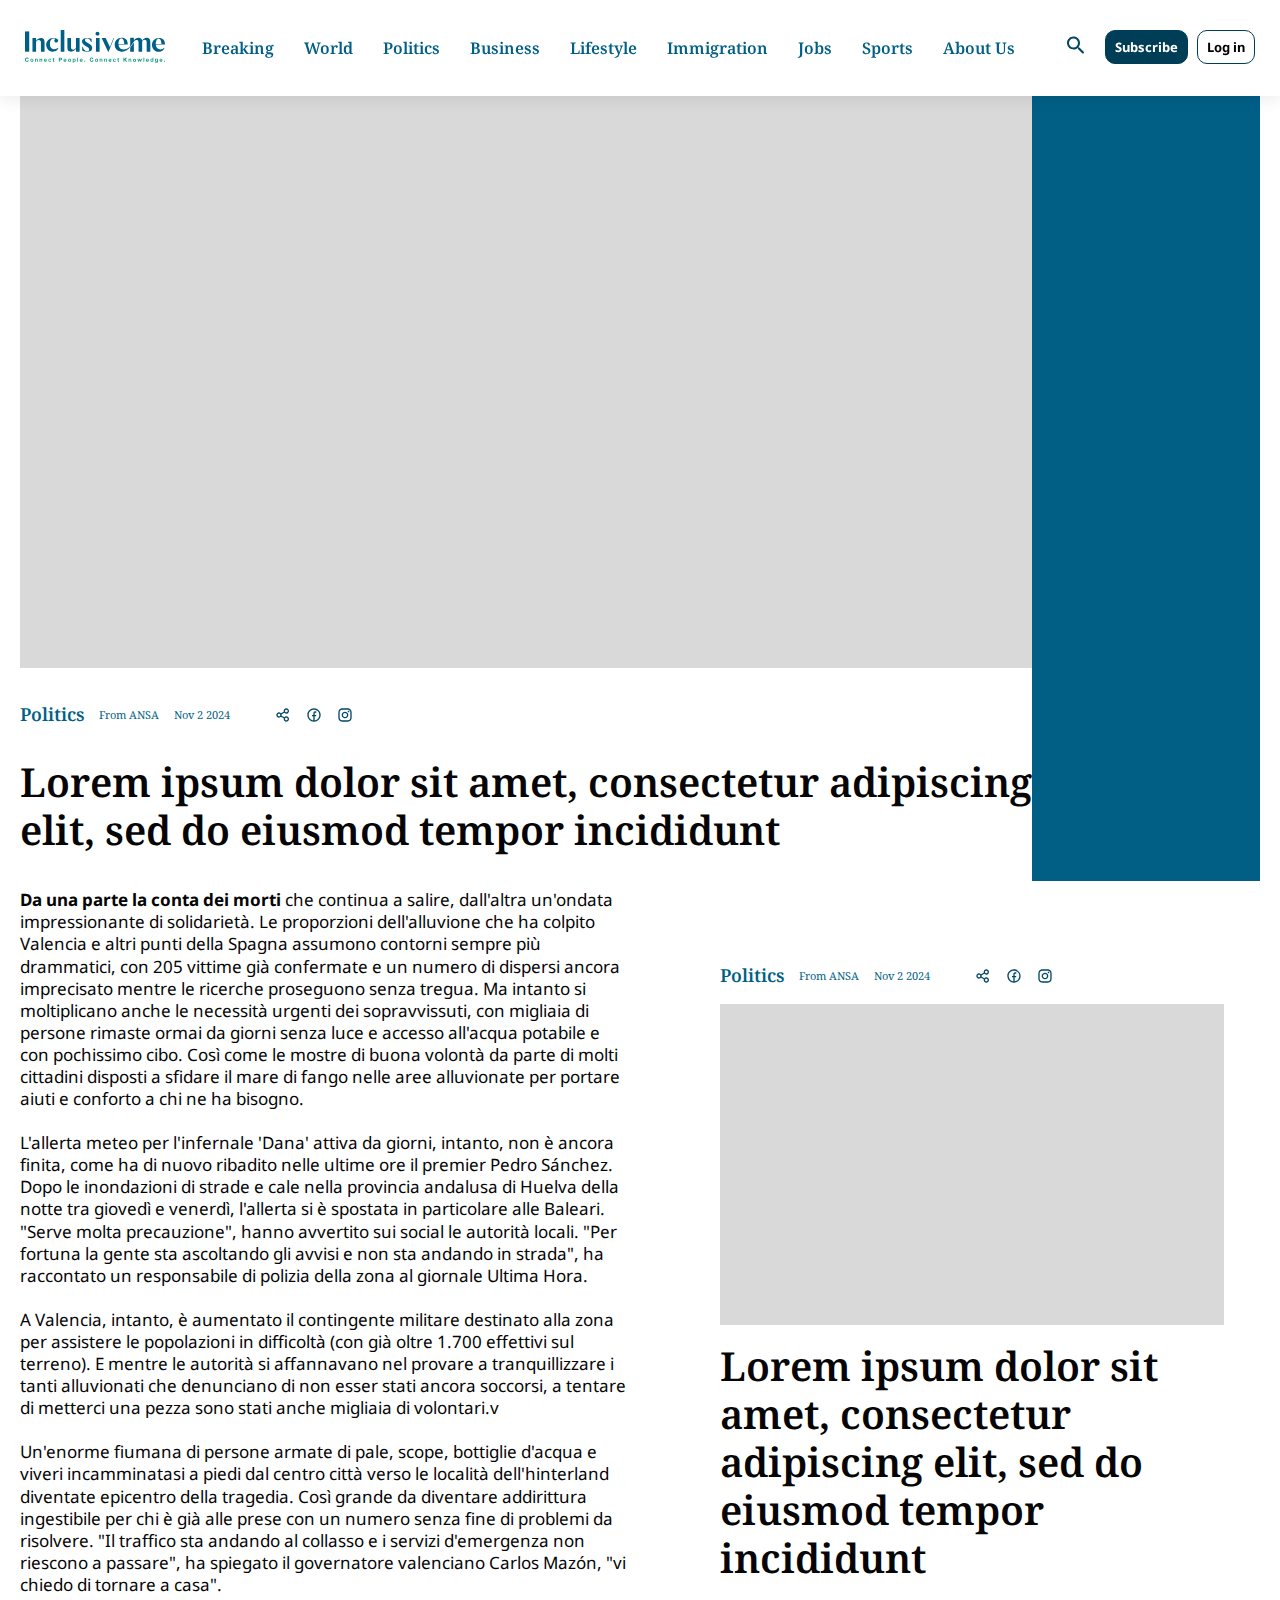
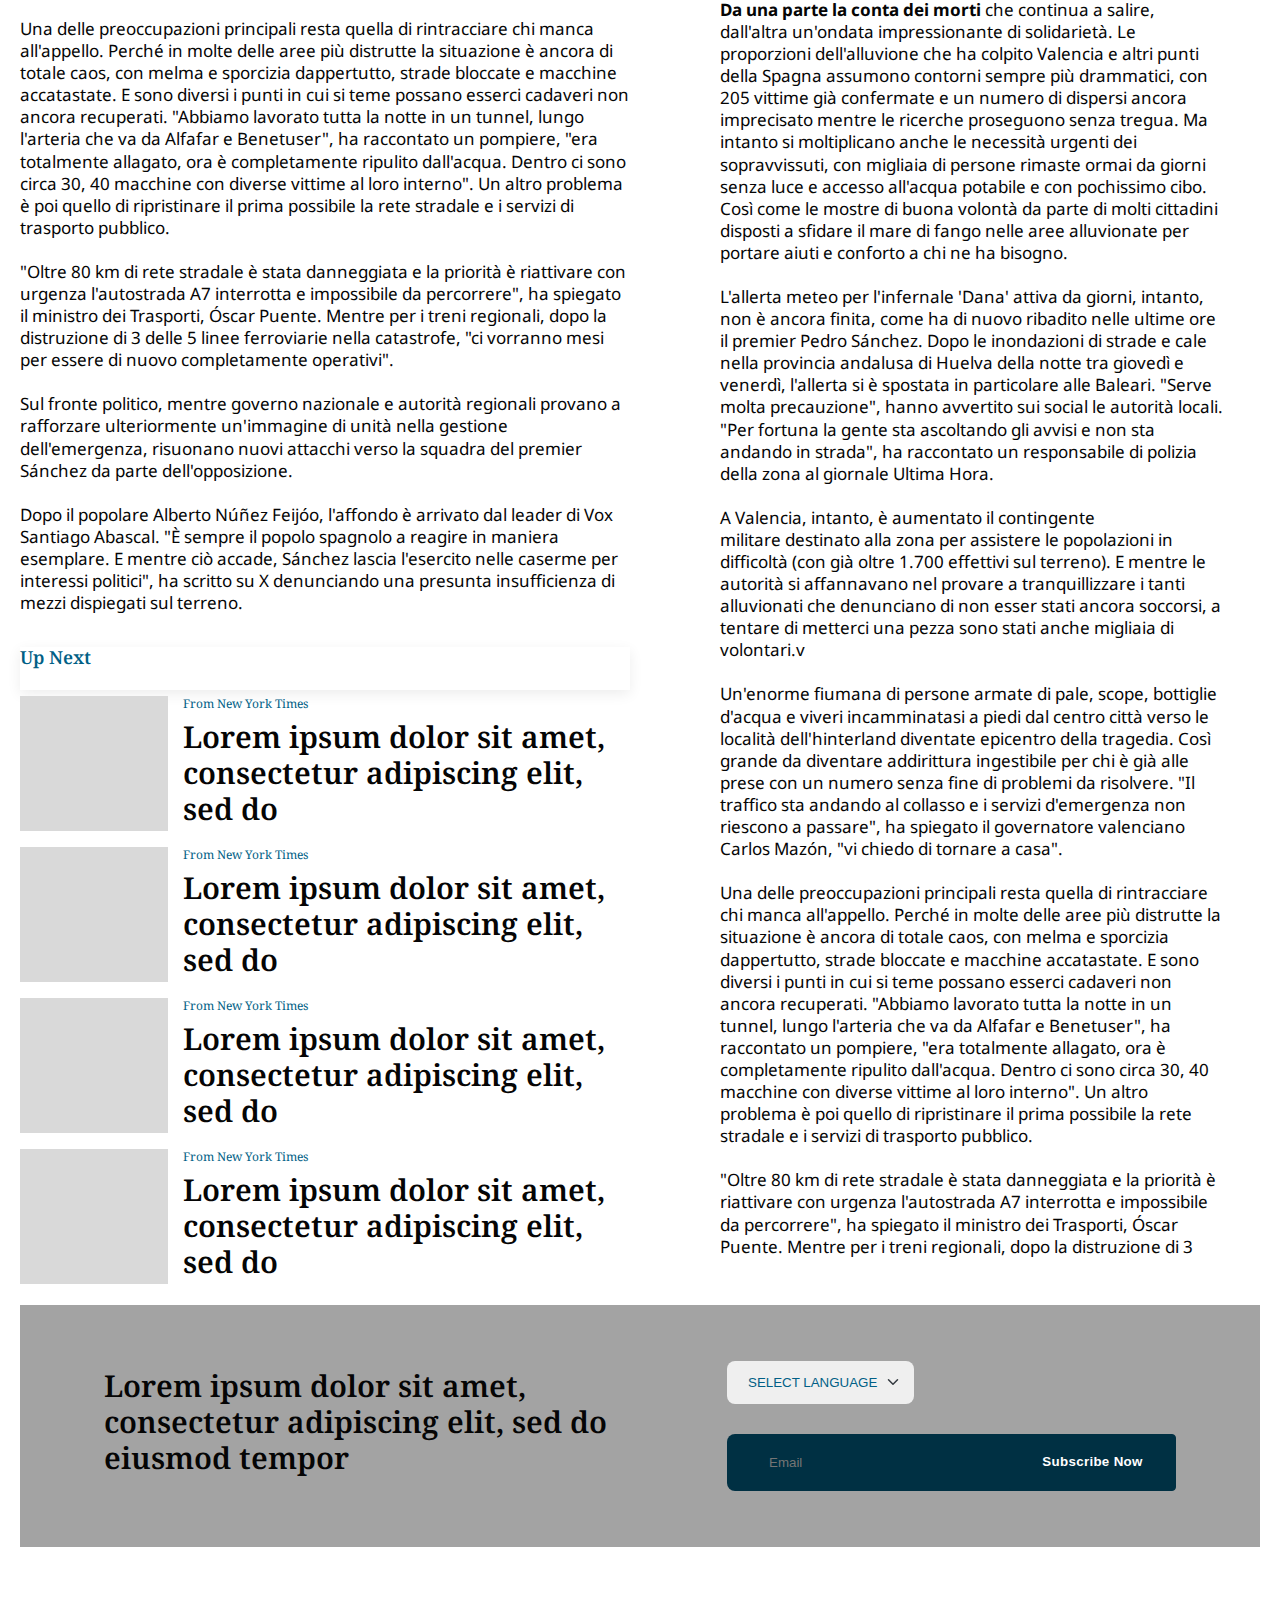
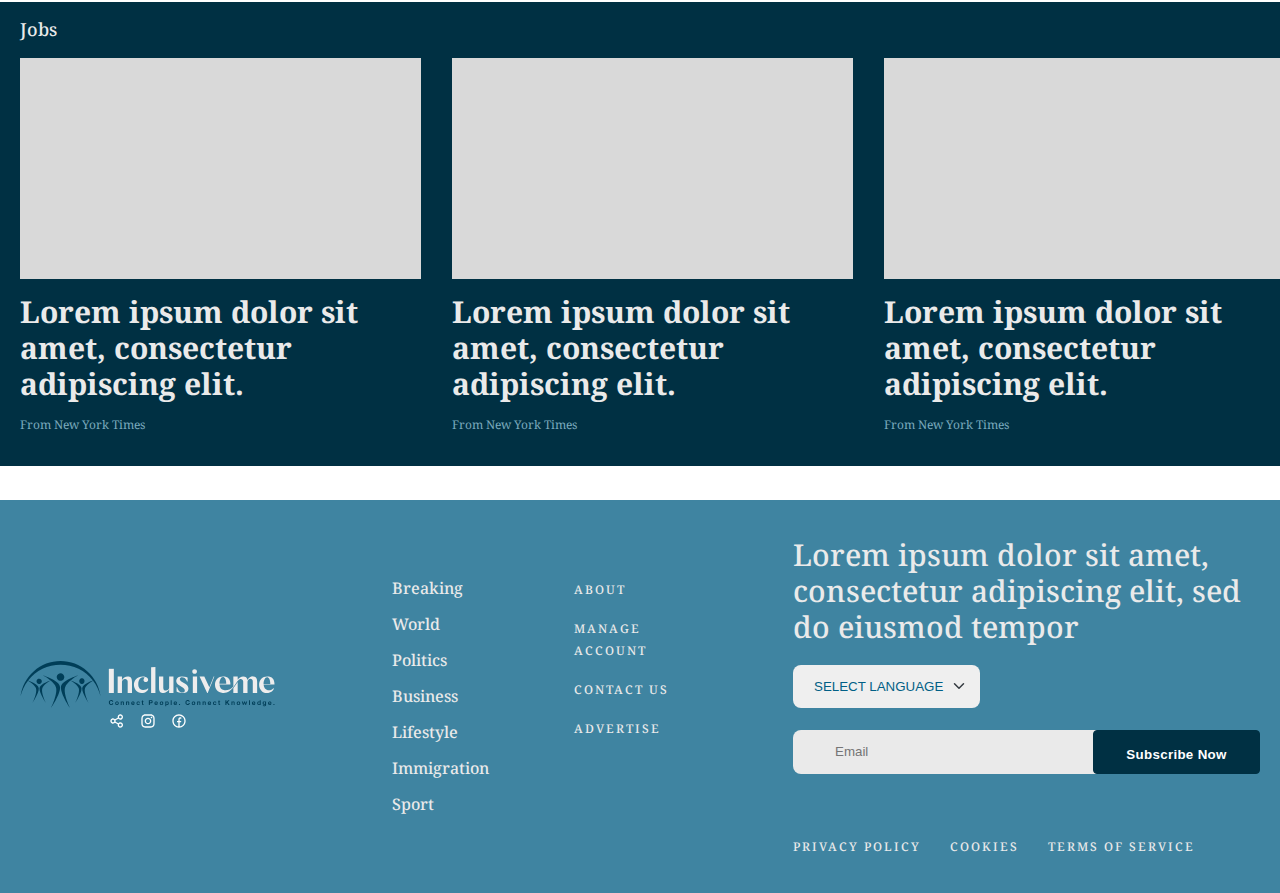
==== commit b58f1e6b: "Added About and Details page" ====
--- a/artical.html
+++ b/artical.html
@@ -13,62 +13,51 @@
     <link rel="stylesheet" href="assets/css/main-style.css">
 </head>
 <body x-data="{ direction: 'ltr' }" :dir="direction">
-<header class="about-header">
-    <div class="top-header">
-        <div class="container">
-            <div class="top-header-row">
-
-                <div class="header-logo-col">
-                    <a href=""><img src="assets/images/logo.svg" alt=""></a>
-                </div>
-                <div class="header-search-col">
-                    <div class="main-menu-wrapper">
-                        <div class="container">
-                            <div class="main-menu">
-                                <ul>
-                                    <li class="current-menu-item"><a href="breaking.html">Breaking</a></li>
-                                    <li><a href="world.html">World</a></li>
-                                    <li><a href="politics.html">Politics</a></li>
-                                    <li><a href="business.html">Business</a></li>
-                                    <li><a href="lifestyle.html">Lifestyle</a></li>
-                                    <li><a href="immigration.html">Immigration</a></li>
-                                    <li><a href="jobs.html">Jobs</a></li>
-                                    <li><a href="sports.html">Sports</a></li>
-                                    <li class="highlighted-item"><a href="">About Us</a></li>
-                                </ul>
-                            </div>
-                        </div>
-                    </div>
-
-                </div>
-                <div class="header-social-col">
-                    <button>
-
-                        <svg width="20" height="18" viewBox="0 0 20 18" fill="none"
-                             xmlns="http://www.w3.org/2000/svg">
-                            <path d="M12.4653 11.4631H11.6776L11.3984 11.1941C12.595 9.79883 13.2132 7.89534 12.8742 5.87226C12.4055 3.10173 10.0921 0.889295 7.29996 0.550453C3.0819 0.032225 -0.468049 3.58009 0.0504827 7.79568C0.389523 10.5861 2.60326 12.8982 5.37541 13.3666C7.39968 13.7055 9.30429 13.0876 10.7003 11.8917L10.9696 12.1707V12.958L15.2076 17.1935C15.6164 17.6021 16.2845 17.6021 16.6934 17.1935C17.1022 16.7849 17.1022 16.1172 16.6934 15.7086L12.4653 11.4631ZM6.48227 11.4631C3.9993 11.4631 1.99498 9.45999 1.99498 6.97847C1.99498 4.49696 3.9993 2.49381 6.48227 2.49381C8.96525 2.49381 10.9696 4.49696 10.9696 6.97847C10.9696 9.45999 8.96525 11.4631 6.48227 11.4631Z"
-                                  fill="#014764"/>
-                        </svg>
-                    </button>
-                </div>
-                <div class="top-header-menu">
-
-                    <button class="subscribe-btn"> Subscribe</button>
-                    <button>Log in</button>
-                </div>
+<header x-data="{ showTranslationSwitch: false, showSearchBar: false }" class="secondary-header">
+    <div class="container">
+        <div class="secondary-header-row">
+            <div class="header-logo">
+                <a href=""><img src="assets/images/logo.svg" alt=""></a>
+            </div>
+            <div class="main-menu">
+                <ul>
+                    <li class="current-menu-item"><a href="breaking.html">Breaking</a></li>
+                    <li><a href="world.html">World</a></li>
+                    <li><a href="politics.html">Politics</a></li>
+                    <li><a href="business.html">Business</a></li>
+                    <li><a href="lifestyle.html">Lifestyle</a></li>
+                    <li><a href="immigration.html">Immigration</a></li>
+                    <li><a href="jobs.html">Jobs</a></li>
+                    <li><a href="sports.html">Sports</a></li>
+                    <li class="highlighted-item"><a href="">About Us</a></li>
+                </ul>
+            </div>
+            <div class="header-cta">
+                <button class="search-btn">
+                    <svg width="20" height="18" viewBox="0 0 20 18" fill="none"
+                         xmlns="http://www.w3.org/2000/svg">
+                        <path d="M12.4653 11.4631H11.6776L11.3984 11.1941C12.595 9.79883 13.2132 7.89534 12.8742 5.87226C12.4055 3.10173 10.0921 0.889295 7.29996 0.550453C3.0819 0.032225 -0.468049 3.58009 0.0504827 7.79568C0.389523 10.5861 2.60326 12.8982 5.37541 13.3666C7.39968 13.7055 9.30429 13.0876 10.7003 11.8917L10.9696 12.1707V12.958L15.2076 17.1935C15.6164 17.6021 16.2845 17.6021 16.6934 17.1935C17.1022 16.7849 17.1022 16.1172 16.6934 15.7086L12.4653 11.4631ZM6.48227 11.4631C3.9993 11.4631 1.99498 9.45999 1.99498 6.97847C1.99498 4.49696 3.9993 2.49381 6.48227 2.49381C8.96525 2.49381 10.9696 4.49696 10.9696 6.97847C10.9696 9.45999 8.96525 11.4631 6.48227 11.4631Z"
+                              fill="#014764"/>
+                    </svg>
+                </button>
+                <button class="subscribe-btn"> Subscribe</button>
+                <button class="login-btn">Log in</button>
             </div>
         </div>
     </div>
 
 </header>
-
-<main class="regular-page-wrapper">
-
-    <div class="page-wrapper-artical">
-        <div class="banner-wrapper">
-            <div class="banner-left ">
+<div class="page-banner">
+    <div class="container">
+        <div class="ads-banner-layout">
+            <div class="banner-col">
                 <img src="assets/images/demo/1012-572.png" alt="">
 
+            </div>
+            <div class="ads-col">
+                <img src="assets/images/demo/228-785.png" alt="">
+            </div>
+            <div class="title-col">
                 <div class="page-title-wrapper">
                     <div class="inner-page-title">
                         <h1>Politics </h1>
@@ -93,19 +82,19 @@
                     </div>
                 </div>
 
-                <h2 class=" ">Lorem ipsum dolor sit amet, consectetur adipiscing elit, sed do eiusmod tempor
+                <h2 class="">Lorem ipsum dolor sit amet, consectetur adipiscing elit, sed do eiusmod tempor
                     incididunt</h2>
 
-
-            </div>
-            <div class="banner-right">
-                <img src="assets/images/demo/228-785.png" alt="">
             </div>
         </div>
-
-
-        <div class="main-container">
-            <div class="container-left">
+    </div>
+
+</div>
+
+<main class="page-wrapper" style="padding-top: 8px">
+    <div class="container">
+        <div class="article-content">
+            <div class="regular-content-col">
 
                 <p class="small">
                     <b> Da una parte la conta dei morti</b> che continua a salire, dall'altra un'ondata impressionante
@@ -173,101 +162,96 @@
                     insufficienza di mezzi dispiegati sul terreno.
                 </p>
 
-                    <div class="left-news">
-
-                        <h2 class=" news-header  artical-news " style="margin: 0 0 14px;" ><a href="" style="text-decoration: none;"><span
-                                class="news-header artical-news">Up Next</span></a></h2>
-                        <div class="about-news-list-wrapper">
-                            <div class="about-news-box artical-box" style="margin-bottom: 0;">
-                                <div class="about-news-box-inner">
-                                    <div class="about-news-thumbnail">
-                                        <a href=""><img src="assets/images/demo/148-135.png" alt=""></a>
-                                    </div>
+                <div class="relative-news-wrapper">
+                    <div class="news-section-title-wrapper">
+                        <h2> Up Next </h2>
+                    </div>
+
+                    <div class="relative-news-list-wrapper">
+                        <div class="news-box">
+                            <div class="news-box-inner">
+                                <div class="news-thumbnail">
+                                    <a href=""><img src="assets/images/demo/148-135.png" alt=""></a>
                                 </div>
                                 <div class="news-info">
                                     <div class="news-meta">
                                         <ul>
-                                            <li>From <a href=""> ANSA</a></li>
+                                            <li>From <a href="">New York Times</a></li>
                                         </ul>
-
                                     </div>
                                     <div class="news-headline">
-                                        <h3 class="news-headline">Lorem ipsum dolor sit amet, consectetur adipiscing elit, sed
-                                            do</h3>
-                                    </div>
-                                </div>
-                            </div>
-
-                            <div class="about-news-box" style="margin-bottom: 0;">
-                                <div class="about-news-box-inner">
-                                    <div class="about-news-thumbnail">
-                                        <a href=""><img src="assets/images/demo/148-135.png" alt=""></a>
-                                    </div>
+                                        <h3 class=""><a href="">Lorem ipsum dolor sit amet, consectetur adipiscing elit, sed
+                                            do </a></h3>
+                                    </div>
+
+
+                                </div>
+                            </div>
+                        </div>
+                        <div class="news-box">
+                            <div class="news-box-inner">
+                                <div class="news-thumbnail">
+                                    <a href=""><img src="assets/images/demo/148-135.png" alt=""></a>
                                 </div>
                                 <div class="news-info">
                                     <div class="news-meta">
                                         <ul>
-                                            <li>From <a href=""> ANSA</a></li>
+                                            <li>From <a href="">New York Times</a></li>
                                         </ul>
-
                                     </div>
                                     <div class="news-headline">
-                                        <h3 class="news-headline">Lorem ipsum dolor sit amet, consectetur adipiscing elit, sed
-                                            do</h3>
-                                    </div>
-                                </div>
-                            </div>
-
-                            <div class="about-news-box" style="margin-bottom: 0;">
-                                <div class="about-news-box-inner">
-                                    <div class="about-news-thumbnail">
-                                        <a href=""><img src="assets/images/demo/148-135.png" alt=""></a>
-                                    </div>
+                                        <h3 class=""><a href="">Lorem ipsum dolor sit amet, consectetur adipiscing elit, sed
+                                            do </a></h3>
+                                    </div>
+
+
+                                </div>
+                            </div>
+                        </div>
+                        <div class="news-box">
+                            <div class="news-box-inner">
+                                <div class="news-thumbnail">
+                                    <a href=""><img src="assets/images/demo/148-135.png" alt=""></a>
                                 </div>
                                 <div class="news-info">
                                     <div class="news-meta">
                                         <ul>
-                                            <li>From <a href=""> ANSA</a></li>
+                                            <li>From <a href="">New York Times</a></li>
                                         </ul>
-
                                     </div>
                                     <div class="news-headline">
-                                        <h3 class="news-headline">Lorem ipsum dolor sit amet, consectetur adipiscing elit, sed
-                                            do</h3>
-                                    </div>
-                                </div>
-                            </div>
-
-                            <div class="about-news-box" style="margin-bottom: 0; height: 50px;">
-                                <div class="about-news-box-inner">
-                                    <div class="about-news-thumbnail">
-                                        <a href=""><img src="assets/images/demo/148-135.png" alt=""></a>
-                                    </div>
+                                        <h3 class=""><a href="">Lorem ipsum dolor sit amet, consectetur adipiscing elit, sed
+                                            do </a></h3>
+                                    </div>
+
+
+                                </div>
+                            </div>
+                        </div>
+                        <div class="news-box">
+                            <div class="news-box-inner">
+                                <div class="news-thumbnail">
+                                    <a href=""><img src="assets/images/demo/148-135.png" alt=""></a>
                                 </div>
                                 <div class="news-info">
                                     <div class="news-meta">
                                         <ul>
-                                            <li>From <a href=""> ANSA</a></li>
+                                            <li>From <a href="">New York Times</a></li>
                                         </ul>
-
                                     </div>
                                     <div class="news-headline">
-                                        <h3 class="news-headline">Lorem ipsum dolor sit amet, consectetur adipiscing elit, sed
-                                            do</h3>
-                                    </div>
-                                </div>
-                            </div>
-
-
-                        </div>
-
-
-                    </div>
-
-
-
-            </div>
-            <div class="container-right">
+                                        <h3 class=""><a href="">Lorem ipsum dolor sit amet, consectetur adipiscing elit, sed
+                                            do </a></h3>
+                                    </div>
+
+
+                                </div>
+                            </div>
+                        </div>
+                    </div>
+                </div>
+            </div>
+            <div class="translated-content-col" style="padding-top: 76px">
                 <div class="page-title-wrapper">
                     <div class="inner-page-title">
                         <h1>Politics</h1>
@@ -294,8 +278,8 @@
                 <img style="margin-top: 17px;" src="assets/images/demo/504-321.png" alt="">
 
 
-
-                <h2 style="margin-top: 15px;margin-bottom: 18px;">Lorem ipsum dolor sit amet, consectetur adipiscing elit, sed do eiusmod tempor
+                <h2 class="translated-content-title">Lorem ipsum dolor sit amet, consectetur adipiscing elit,
+                    sed do eiusmod tempor
                     incididunt</h2>
 
                 <p class="small">
@@ -354,28 +338,24 @@
 
             </div>
         </div>
-        <div class="container-news">
-            <div class="news-latter-section-wrapper news">
-                <div>
-                    <h2>Lorem ipsum dolor sit amet, consectetur adipiscing elit, sed do eiusmod tempor </h2>
-                </div>
-                <div>
-                    <div class="language-switch-wrapper" style="margin-bottom: 30px">
-                        <select name="">
-                            <option value="">Select language</option>
-                        </select>
-                    </div>
-                    <form class="newsletter-form" action="#">
-                        <input type="email" placeholder="Email">
-                        <button type="submit">Subscribe Now</button>
-                    </form>
-                </div>
+        <div class="news-latter-section-wrapper">
+            <div>
+                <h2>Lorem ipsum dolor sit amet, consectetur adipiscing elit, sed do eiusmod tempor </h2>
+            </div>
+            <div>
+                <div class="language-switch-wrapper" style="margin-bottom: 30px">
+                    <select name="">
+                        <option value="">Select language</option>
+                    </select>
+                </div>
+                <form class="newsletter-form" action="#">
+                    <input type="email" placeholder="Email">
+                    <button type="submit">Subscribe Now</button>
+                </form>
             </div>
         </div>
-
     </div>
-
-    <div class="news-section bg-primary-100 jobs-news-section" style="margin: 2px 0 35px; padding: 16px 0">
+    <div class="news-section bg-primary-100 jobs-news-section" style="margin: 55px 0 14px; padding: 16px 0">
         <div class="container">
             <h2 class="news-block-heading" style="margin-bottom: 17px"><a href="">Jobs</a></h2>
             <div class="news-carousel" style="gap: 29px">
@@ -443,7 +423,6 @@
         </div>
 
     </div>
-
 
 </main>
 <footer class="site-footer">
--- a/assets/css/main-style.css
+++ b/assets/css/main-style.css
@@ -1058,10 +1058,6 @@
   font-weight: 500;
 }
 
-.page-banner {
-  text-align: center;
-}
-
 .about-content {
   display: grid;
   grid-template-columns: 643px 542px;
@@ -1184,4 +1180,94 @@
   color: #015F86;
 }
 
+.ads-banner-layout {
+  display: grid;
+  grid-template-columns: 1fr 228px;
+}
+.ads-banner-layout .ads-col {
+  grid-row-start: 1;
+  grid-row-end: 3;
+  grid-column-start: 2;
+  grid-column-end: 3;
+}
+.ads-banner-layout .title-col {
+  padding-top: 8px;
+}
+.ads-banner-layout img {
+  display: block;
+}
+.ads-banner-layout h2 {
+  margin: 32px 0 0;
+  font-size: 40px;
+  line-height: 120%;
+  font-weight: 600;
+}
+
+.article-content {
+  display: grid;
+  grid-template-columns: 1fr 506px;
+  gap: 90px;
+  padding-right: 34px;
+}
+.article-content img {
+  display: block;
+}
+.article-content p {
+  font-family: "Noto Sans", serif;
+  font-size: 19px;
+  line-height: 127%;
+  margin-bottom: 22px;
+}
+.article-content p.small {
+  font-size: 17px;
+  line-height: 130%;
+}
+.article-content h2.translated-content-title {
+  margin: 17px 0;
+  font-size: 40px;
+  line-height: 120%;
+  font-weight: 600;
+}
+
+.artical-box {
+  margin-bottom: 0;
+}
+
+.news-header {
+  padding-top: 0;
+  padding-bottom: 0;
+  margin: 0 0 14px;
+}
+
+.relative-news-wrapper {
+  padding-top: 13px;
+}
+.relative-news-wrapper .relative-news-list-wrapper {
+  margin: 6px 0 21px;
+  display: grid;
+  gap: 16px;
+}
+.relative-news-wrapper .relative-news-list-wrapper .news-box-inner {
+  display: grid;
+  grid-template-columns: 148px 1fr;
+  gap: 15px;
+}
+.relative-news-wrapper .relative-news-list-wrapper .news-box-inner .news-thumbnail {
+  margin-bottom: 0;
+}
+.relative-news-wrapper .relative-news-list-wrapper .news-box-inner .news-meta {
+  margin-bottom: 7px;
+}
+.relative-news-wrapper .relative-news-list-wrapper .news-box-inner .news-headline {
+  margin-bottom: 0;
+}
+.relative-news-wrapper .relative-news-list-wrapper .news-box-inner .news-headline h3 {
+  font-size: 30px;
+  font-weight: 600;
+  line-height: 120%;
+}
+.relative-news-wrapper .relative-news-list-wrapper .news-box-inner .news-meta {
+  color: #015F86;
+}
+
 /*# sourceMappingURL=main-style.css.map */
